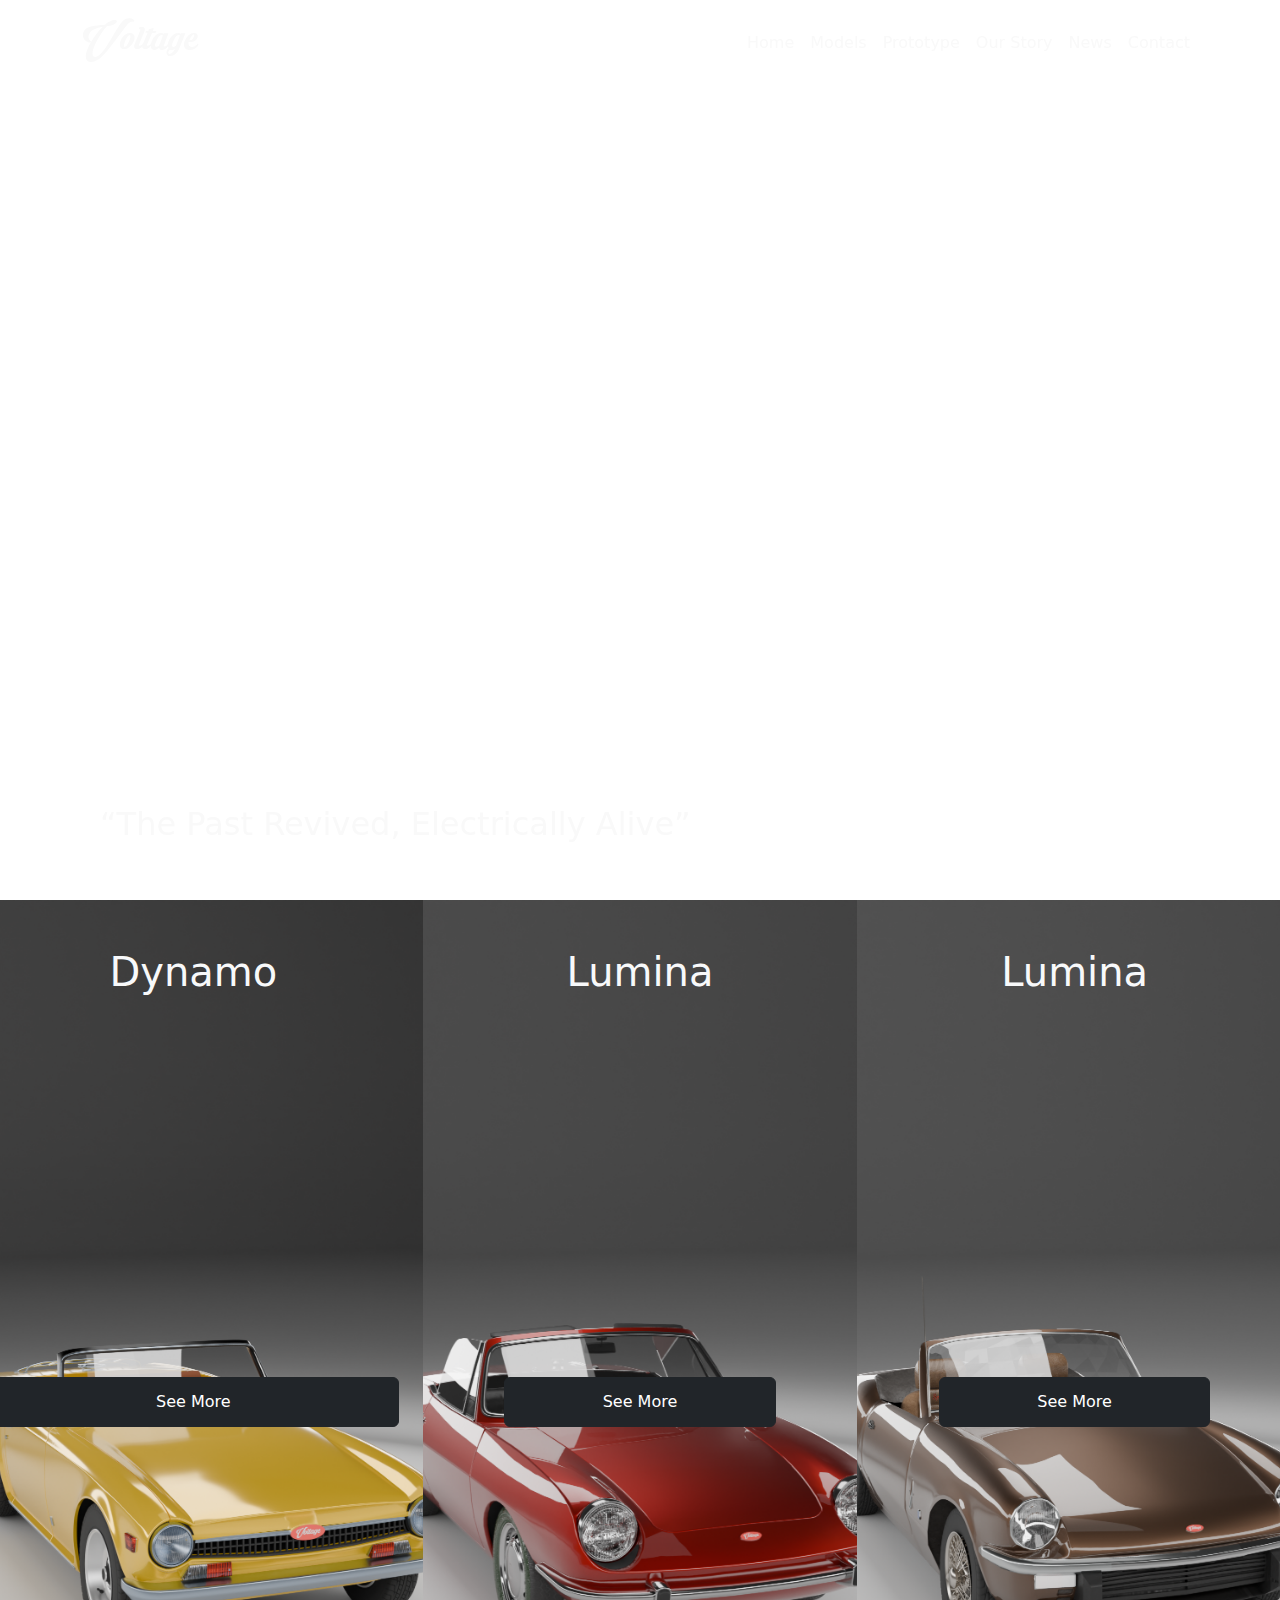
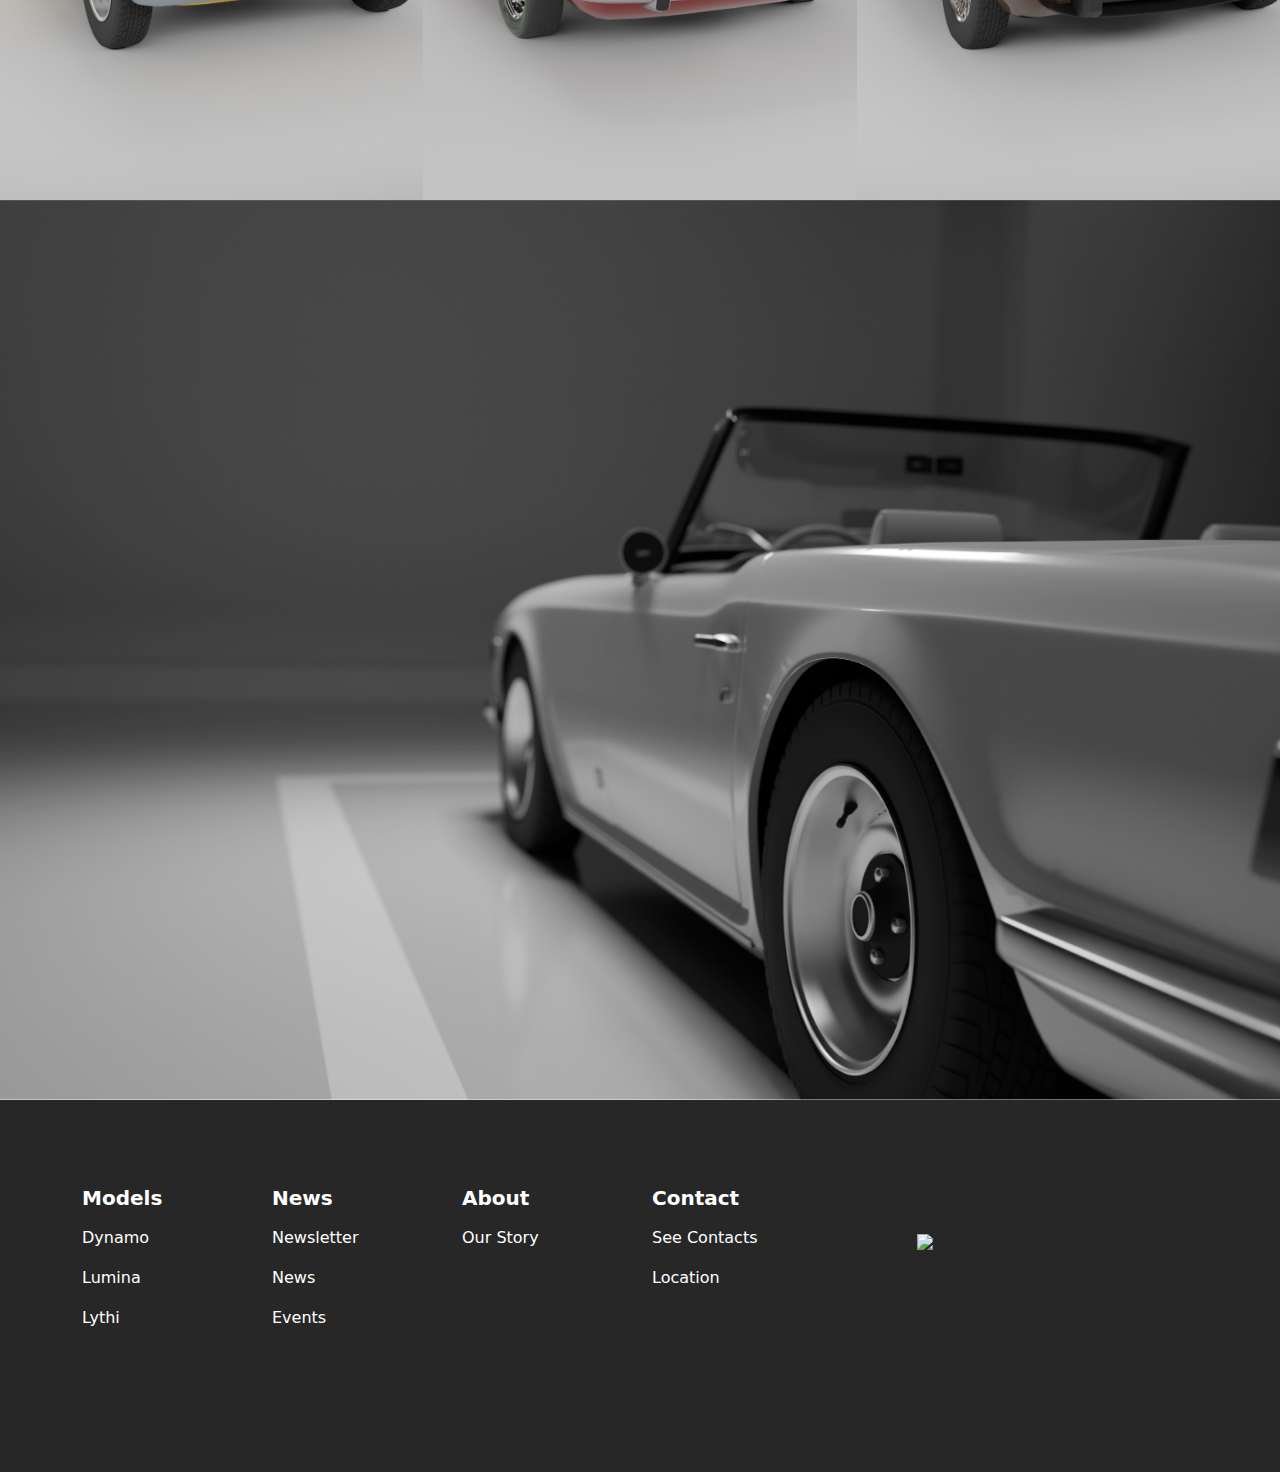
==== index.html @ f3f04c32 "update" ====
<!DOCTYPE html>
<html lang="en">
<head>
    <meta charset="UTF-8">
    <meta name="viewport" content="width=device-width, initial-scale=1.0">
    <link href="https://cdn.jsdelivr.net/npm/bootstrap@5.3.3/dist/css/bootstrap.min.css" rel="stylesheet"
        integrity="sha384-QWTKZyjpPEjISv5WaRU9OFeRpok6YctnYmDr5pNlyT2bRjXh0JMhjY6hW+ALEwIH" crossorigin="anonymous">
    <link rel="stylesheet" href="style.css">
    <link rel="icon" href="images/V.ico">
    <title>Voltage - Homepage</title>
</head>
<body>
    <div class="container-fluid p-0 main-image ">
        <nav class="navbar navbar-expand-lg translucent">
            <div class="container col-12">
                <a class="navbar-brand krinkesDecor fs-1 text-light" href="index.html">Voltage</a>
                <button class="navbar-toggler" type="button" data-bs-toggle="collapse"
                    data-bs-target="#navbarSupportedContent" aria-controls="navbarSupportedContent" aria-expanded="false"
                    aria-label="Toggle navigation">
                    <span class="navbar-toggler-icon"></span>
                </button>
                <div class="collapse navbar-collapse " id="navbarSupportedContent">
                    <ul class="navbar-nav ms-auto">
                        <li class="nav-item">
                            <a class="nav-link active text-light hovereffect" aria-current="page" href="index.html">Home</a>
                        </li>
                        <li class="nav-item">
                            <a class="nav-link text-light " href="Models.html">Models</a>
                        </li>
                        <li class="nav-item">
                            <a class="nav-link text-light " href="Prototype.html">Prototype</a>
                        </li>
                        <li class="nav-item">
                            <a class="nav-link text-light " href="OurStory.html">Our Story</a>
                        </li>
                        <li class="nav-item">
                            <a class="nav-link text-light " href="News.php">News</a>
                        </li>
                        <li class="nav-item">
                            <a class="nav-link text-light " href="Contact.php">Contact</a>
                        </li>
                    </ul>
                </div>
            </div>
        </nav>
        <div class="container">
            <div class="d-flex divinfront align-items-end">
                <h2 class="text-light mainpagetitle">“The Past Revived, Electrically Alive”</h2>
            </div>    
        </div>
        
    </div>
        
    <div class="container-fluid p-0">
        <div class="row">
            <div class="container col-12 col-lg-4 bg-dark model dynamo spacer">
                <div class="row  d-flex justify-content-center w-100">
                    <h1 class="mt-5 text-light text-center">Dynamo</h1>
                    <button role="button"  href="Dynamo.html" class="btn btn-dark car-button">See More</button>
                </div>
            </div>
            <div class="container col-12 col-lg-4 bg-light model lumina d-flex justify-content-center">
                <div class="row">
                    <h1 class="mt-5 text-light text-center">Lumina</h1>
                    <button role="button"  href="Lumina.html" class="btn btn-dark car-button ">See More</button>
                </div>
            </div>
                
            <div class="container col-12 col-lg-4 bg-dark model lythi d-flex justify-content-center">
                <div class="row">
                    <h1 class="mt-5 text-light text-center">Lumina</h1>
                    <button role="button"  href="Lythi.html" class="btn btn-dark car-button ">See More</button>
                </div>
            </div>
        </div>
            
        
    </div> 
    <div class="container-fluid p-0 learn-about-image ">
       
        
    </div>
    </div>
    <footer>
        <div class="container">
            <div class="row">
                <div class="col-lg-2 col-sm-6">
                    <div class="single-box">
                        <h2>Models</h2>
                    <ul>
                        <li><a href="Dynamo.php">Dynamo</a></li>
                        <li><a href="#">Lumina</a></li>
                        <li><a href="#">Lythi</a></li>
                    </ul>
                    </div> 
                </div>              
                <div class="col-lg-2 col-sm-6">
                    <div class="single-box">
                        <h2>News</h2>
                    <ul>
                        <li><a href="#">Newsletter</a></li>
                        <li><a href="#">News</a></li>
                        <li><a href="#">Events</a></li>
                    </ul>
                    </div>                    
                </div>
                <div class="col-lg-2 col-sm-6">
                    <div class="single-box">
                        <h2>About</h2>
                    <ul>
                        <li><a href="#">Our Story</a></li>
                    </ul>
                    </div>                    
                </div>
                <div class="col-lg-2 col-sm-6">
                    <div class="single-box">
                        <h2>Contact</h2>
                    <ul>
                        <li><a href="#">See Contacts</a></li>
                        <li><a href="#">Location</a></li>
                    </ul>
                    </div>                    
                </div>
                <div class="col-lg-2 d-flex footer2">
                    <img src="images/Group 2.png" class="logofooter mx-auto p-5">
                </div>
            </div>
        </div>
    </footer> 
      

    <script src="https://cdn.jsdelivr.net/npm/bootstrap@5.3.3/dist/js/bootstrap.bundle.min.js"
    integrity="sha384-YvpcrYf0tY3lHB60NNkmXc5s9fDVZLESaAA55NDzOxhy9GkcIdslK1eN7N6jIeHz"
    crossorigin="anonymous">
    </script>
</body>
</html>
---- style.css ----
@font-face {
    font-family: "KrinkesDecorPERSONAL";
    src: url("/fonts/krinkes/KrinkesDecorPERSONAL.ttf");
}
.krinkesDecor {
    font-family: "KrinkesDecorPERSONAL";
}



* {
    margin: 0;
    padding: 0;
  }

.container-fluid{
    overflow: hidden;
}
.nav-link{
    padding-left: 5px;
    padding-right: 5px;
}
.nav-link:hover{
    font-weight: bold;
}

.main-image{
    background-image: url("Images/mainscreenrender.png");
    height: 100vh;
    width: 100%;
    object-fit: cover;
    margin: auto;
    background-repeat: no-repeat;
    background-position: center;
    background-size: cover;
    -webkit-filter: grayscale(100%);
    filter: grayscale(100%);
}

.main-image2{
    background-color: #272727;
    height: 100vh;
    width: 100%;
    object-fit: cover;
    margin: auto;
    background-repeat: no-repeat;
    background-position: center;
    background-size: cover;
}

.mainpagetitle{
    padding-bottom: 5vh;
    padding-left: 2vh;
}

.divinfront{
    height: 90vh;
}
.translucent{
    background: rgba(255,255,255,.075);
    backdrop-filter: blur(8px);
    z-index: 1;
}

.model{
    height: 100vh;
}

.dynamo{
    background-image: url("Images/model1.png");
    object-fit: cover;
    margin: auto;
    background-repeat: no-repeat;
    background-position: center;
    background-size: cover;
    transition: 0.3s;
}
.dynamo:hover{
    background-image: url("Images/0160.png");
    object-fit: cover;
    margin: auto;
    background-repeat: no-repeat;
    background-position: center;
    background-size: cover;
    transition: 0.3s;
}
.lumina{
    background-image: url("Images/model2.png");
    object-fit: cover;
    margin: auto;
    background-repeat: no-repeat;
    background-position: center;
    background-size: cover;
    transition: 0.3s;
}
.lumina:hover{
    background-image: url("Images/0160(1).png");
    object-fit: cover;
    margin: auto;
    background-repeat: no-repeat;
    background-position: center;
    background-size: cover;
    transition: 0.3s;
}
.lythi{
    background-image: url("Images/model3.png");
    object-fit: cover;
    margin: auto;
    background-repeat: no-repeat;
    background-position: center;
    background-size: cover;
    transition: 0.3s;
}
.lythi:hover{
    background-image: url("Images/0160(2).png");
    object-fit: cover;
    margin: auto;
    background-repeat: no-repeat;
    background-position: center;
    background-size: cover;
    transition: 0.3s;
}
.car-button{
   height: 50px;
   font-weight: 500; 
   position: relative;
}

.car-button:hover{
    height: 50px;
    font-weight: bold; 
 }

.learn-about-image{
    background-image: url("Images/image\ 9.png");
    height: 100vh;
    width: 100%;
    object-fit: cover;
    margin: auto;
    background-repeat: no-repeat;
    background-position: center;
    background-size: cover;
    -webkit-filter: grayscale(100%);
    filter: grayscale(100%);
}

/*footer*/

footer {
	background:  #272727;
	padding: 86px 0;
}
.single-content {
	text-align: center;
	padding: 115px 0;
}
.single-box p {
	color: #fff;
	line-height: 1.9;
}
.single-box h3 {
	font-size: 16px;
	font-weight: 700;
	color: #fff;
}
.single-box .card-area i {
	color: #ffffff;
	font-size: 20px;
	margin-right: 10px;
}
.single-box ul {
	list-style: none;
	padding: 0;
}
.single-box ul li a {
	text-decoration: none;
	color: #fff;
	line-height: 2.5;
	font-weight: 100;
}
.single-box h2 {
	color: #fff;
	font-size: 20px;
	font-weight: 700;
}
#basic-addon2 {
	background: #fe1e4f;
	color: #fff;
}
.socials i {
	font-size: 18px;
	margin-right: 15px;
}
@media (max-width: 767px) {
	.single-box {
		margin-bottom: 50px;
	}
}
@media (min-width: 768px) and (max-width: 991px) {
	.single-box {
		margin-bottom: 50px;
	}
}

.logofooter{
    height: 200px;
}

.modelviewer{
    width: 100%;
    height: 100vh;
    background-image: url("Images/backgroundviewer.png");
    background-repeat: no-repeat;
    background-position: center;
    background-size: 150%;
}

.Hotspot{
    border-radius: 4px;
    font-size: medium;
    font-weight: 700;
    position: absolute;
    padding: 0.5em 1em;
}

.hotspot[slot="hotspot-1"]{
    --min-hotspot-opacity: 0;
}

.modelvideo{
    height: 100vh;
    width: 100%;
    object-fit: cover;
    margin: auto;
    background-repeat: no-repeat;
    background-position: center;
    background-size: cover;
    z-index: -1;
}

.video-container {
    position: relative;
    height: 100vh;
    overflow: hidden;
}

#bg-video {
    position: absolute;
    top: 50%;
    left: 50%;
    width: 100%;
    height: 100%;
    object-fit: cover;
    transform: translate(-50%, -50%);
    z-index: -1;
}

.modelbuttonfix{
    border-radius: 50px;
    max-height: fit-content;
    max-width: fit-content;
}
.modelbuttondiv{
    height: 85vh;
}

.E1studio2{
    background-image: url("Images/E1studio2.png");
    height: 400px;
    background-size:     contain;            
    background-repeat:   no-repeat;
    background-position: center center; 
}

.E1studio3{
    background-image: url("Images/E1studio3.png");
    height: 400px;
    background-size:     contain;            
    background-repeat:   no-repeat;
    background-position: center center; 
}
.dynamointerior{
    background-image: url("images/0160.png");
    height: 80vh; 
    background-size: cover;
    background-repeat:   no-repeat; 
    background-position: center center;
}

.luminainterior{
    background-image: url("images/0160(1).png");
    height: 80vh; 
    background-size: cover;
    background-repeat:   no-repeat; 
    background-position: center center;
}

.Lythiinterior{
    background-image: url("images/0160(2).png");
    height: 80vh; 
    background-size: cover;
    background-repeat:   no-repeat; 
    background-position: center center;
}

.dsection{
    background-image: url("Images/screencapvolt.png");
    height: 50vh; 
    background-size: cover;
    background-repeat:   no-repeat; 
    background-position: center center;
}

.dsection2{
    background-image: url("Images/screncaplumina.png");
    height: 50vh; 
    background-size: cover;
    background-repeat:   no-repeat; 
    background-position: center center;
}
.dsection3{
    background-image: url("Images/screencaplythi.png");
    height: 50vh; 
    background-size: cover;
    background-repeat:   no-repeat; 
    background-position: center center;
}

.custommargin{
    margin-top: 150%;
}

.Lythi1{
    background-image: url("Images/0241.png");
    height: 400px;
    background-size:     contain;            
    background-repeat:   no-repeat;
    background-position: center center; 
}

.Lythi2{
    background-image: url("Images/0543.png");
    height: 400px;
    background-size:     contain;            
    background-repeat:   no-repeat;
    background-position: center center; 
}

.Lythi3{
    background-image: url("Images/0938.png");
    height: 400px;
    background-size:     contain;            
    background-repeat:   no-repeat;
    background-position: center center; 
}

.Lumina1{
    background-image: url("Images/0129.png");
    height: 400px;
    background-size:     contain;            
    background-repeat:   no-repeat;
    background-position: center center; 
}

.Lumina2{
    background-image: url("Images/0209.png");
    height: 400px;
    background-size:     contain;            
    background-repeat:   no-repeat;
    background-position: center center; 
}

.Lumina3{
    background-image: url("Images/0557.png");
    height: 400px;
    background-size:     contain;            
    background-repeat:   no-repeat;
    background-position: center center; 
}

.spacer{
    display:flex;
    justify-content: space-between;
}
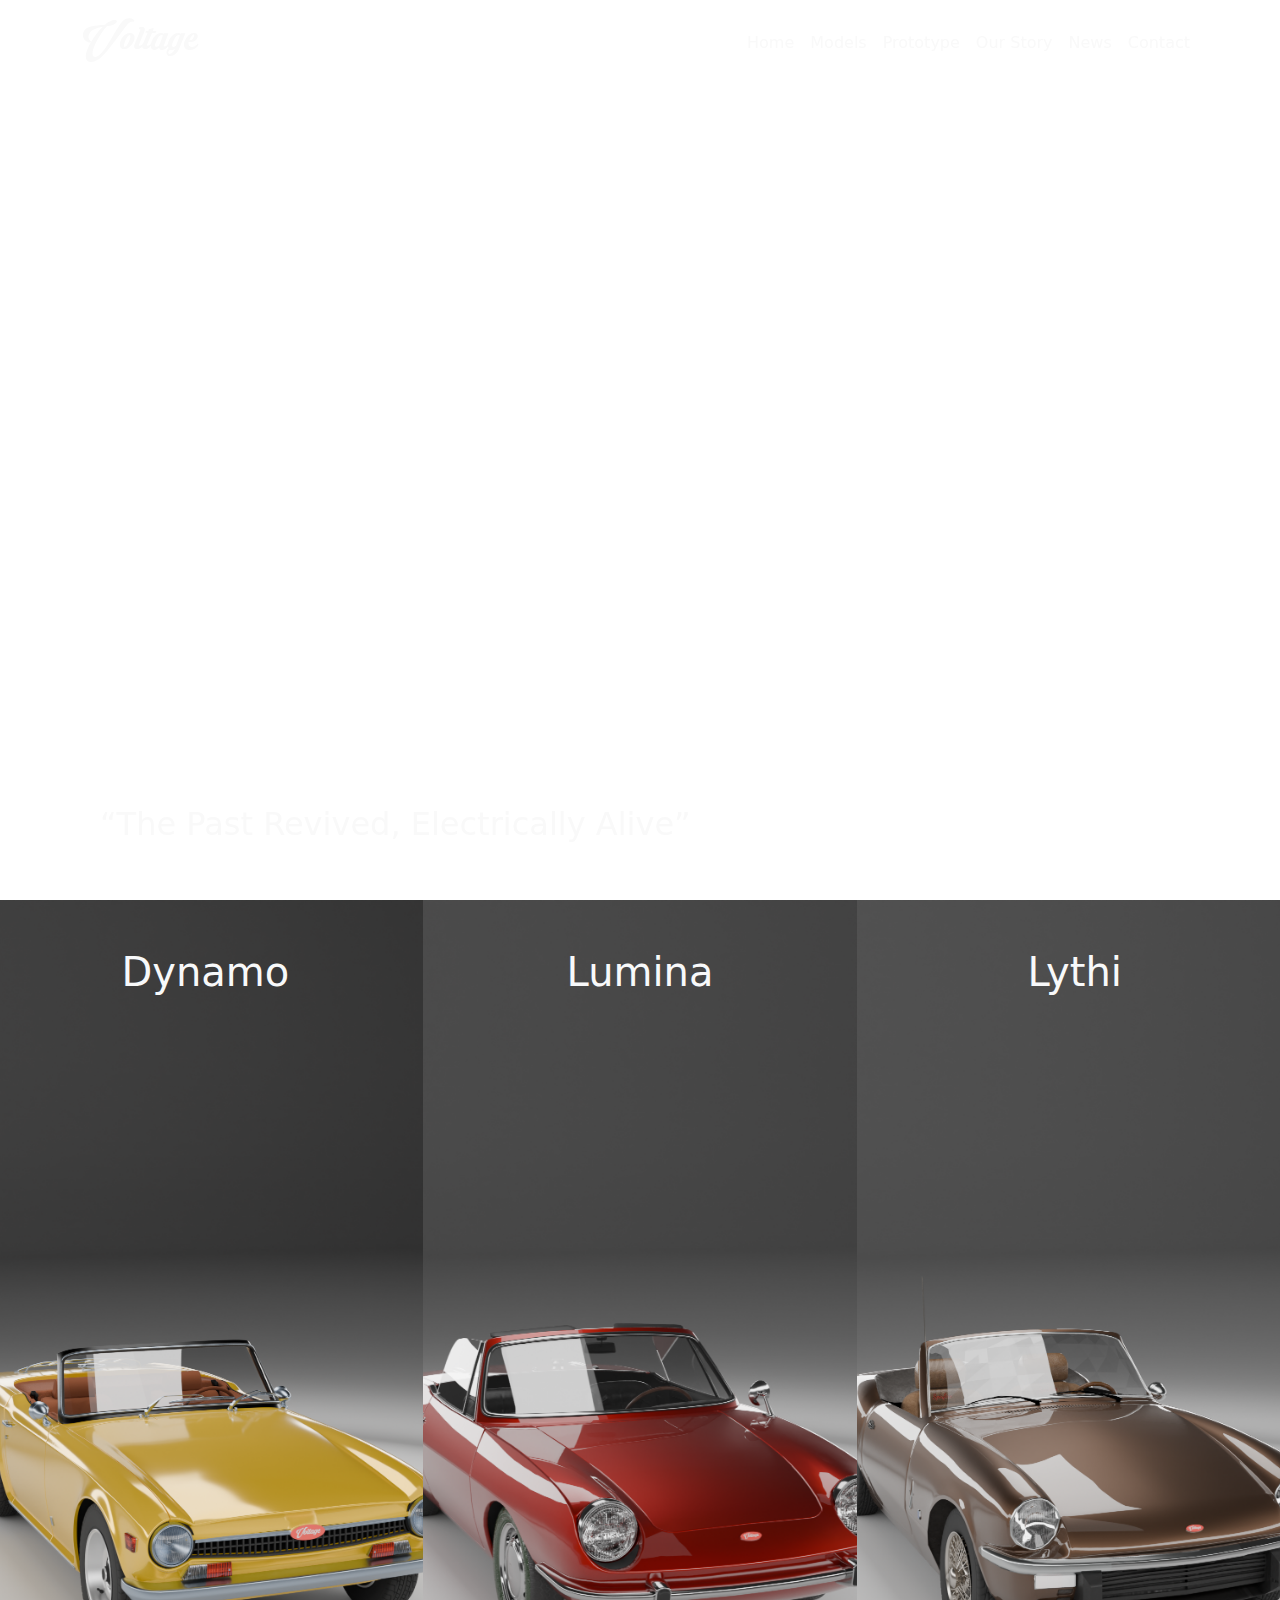
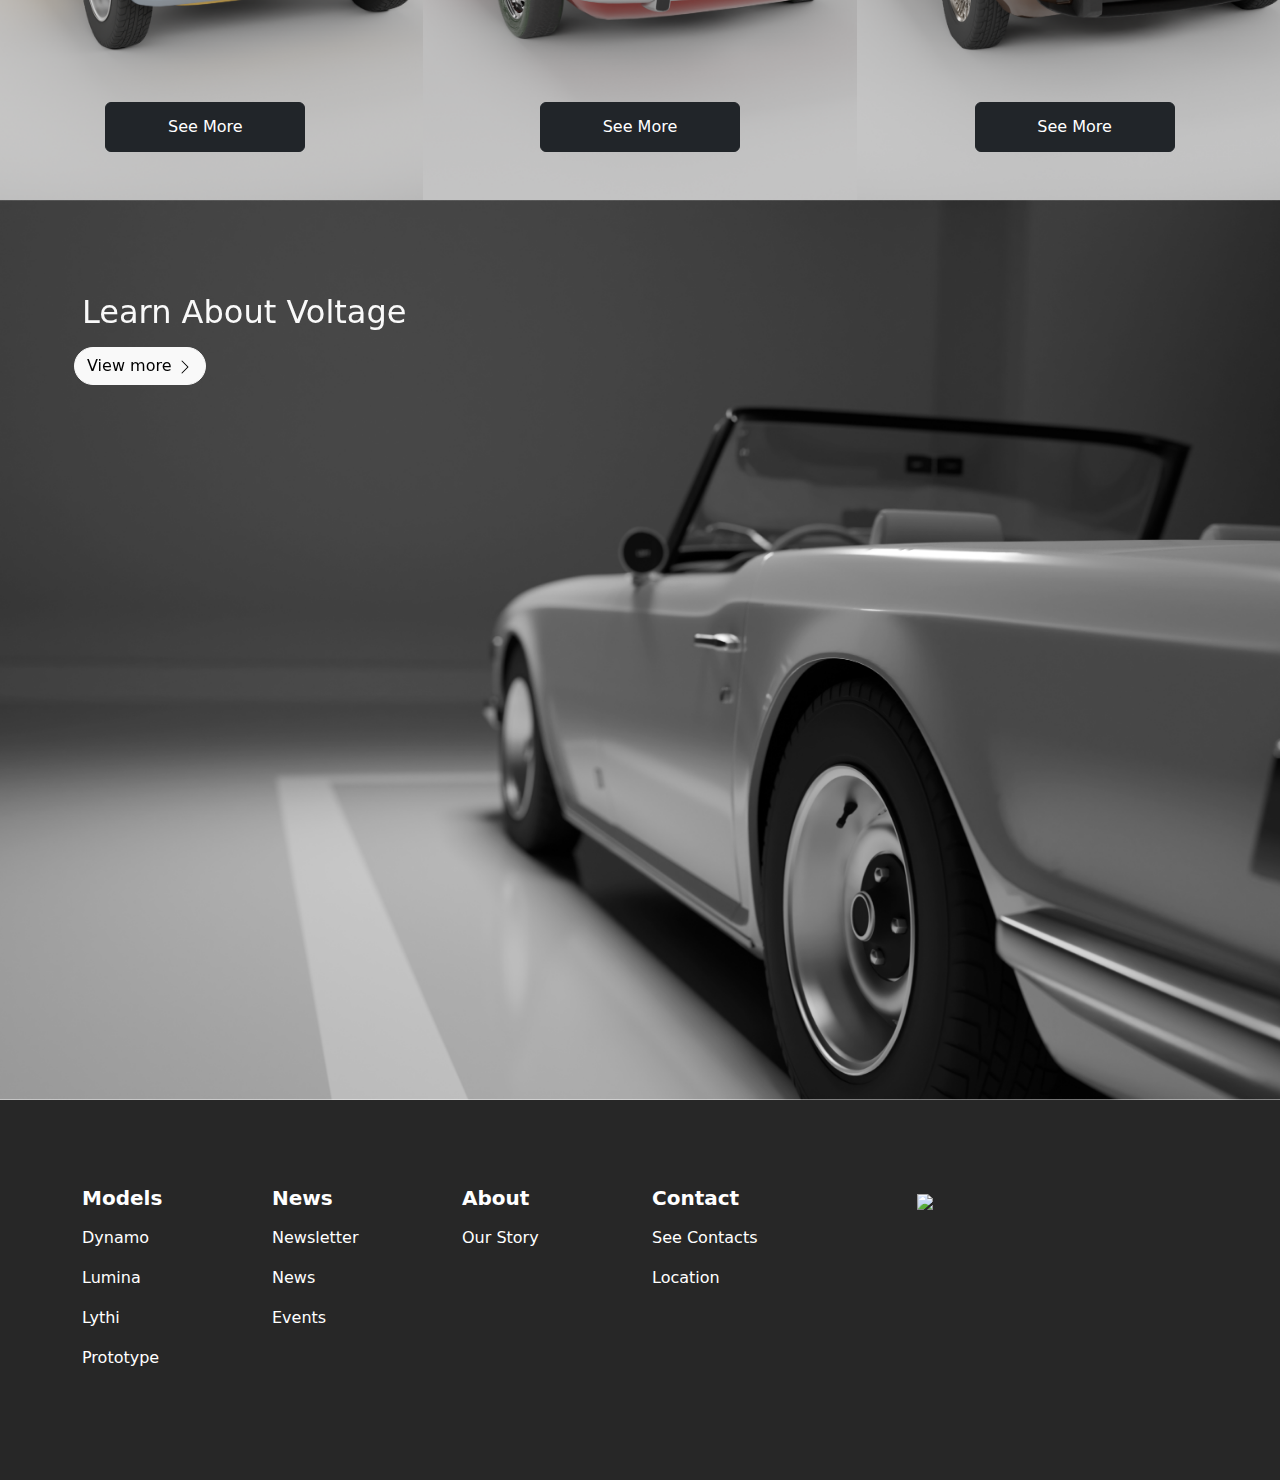
==== commit e59fb7fa: "update" ====
--- a/index.html
+++ b/index.html
@@ -53,23 +53,24 @@
         
     <div class="container-fluid p-0">
         <div class="row">
-            <div class="container col-12 col-lg-4 bg-dark model dynamo spacer">
-                <div class="row  d-flex justify-content-center w-100">
+            <div class="container col-12 col-lg-4 bg-dark model dynamo d-flex justify-content-between">
+                <div class="row w-100 mx-5 cst d-flex justify-content-center">
                     <h1 class="mt-5 text-light text-center">Dynamo</h1>
-                    <button role="button"  href="Dynamo.html" class="btn btn-dark car-button">See More</button>
+                    <button role="button"  onClick="location.href='Dynamo.html'" class="btn btn-dark car-button align-self-end mb-5 maxbtn">See More</button>
+                    
                 </div>
             </div>
-            <div class="container col-12 col-lg-4 bg-light model lumina d-flex justify-content-center">
-                <div class="row">
+            <div class="container col-12 col-lg-4 bg-light lumina d-flex justify-content-between">
+                <div class="row w-100 mx-5 cst d-flex justify-content-center">
                     <h1 class="mt-5 text-light text-center">Lumina</h1>
-                    <button role="button"  href="Lumina.html" class="btn btn-dark car-button ">See More</button>
+                    <button role="button"  onClick="location.href='Lumina.html'" class="btn btn-dark car-button align-self-end mb-5 maxbtn">See More</button>
                 </div>
             </div>
                 
-            <div class="container col-12 col-lg-4 bg-dark model lythi d-flex justify-content-center">
-                <div class="row">
-                    <h1 class="mt-5 text-light text-center">Lumina</h1>
-                    <button role="button"  href="Lythi.html" class="btn btn-dark car-button ">See More</button>
+            <div class="container col-12 col-lg-4 bg-dark lythi d-flex justify-content-between">
+                <div class="row w-100 mx-5 cst d-flex justify-content-center">
+                    <h1 class="mt-5 text-light text-center">Lythi</h1>
+                    <button role="button"  onClick="location.href='Lythi.html'" class="btn btn-dark car-button align-self-end mb-5 maxbtn">See More</button>
                 </div>
             </div>
         </div>
@@ -77,8 +78,17 @@
         
     </div> 
     <div class="container-fluid p-0 learn-about-image ">
-       
-        
+        <div class="container">
+            <div class="d-flex divinfront align-items-start mt-5">
+                <div class="row">
+                    <h2 class="text-light learnabouttitle">Learn About Voltage</h2>
+                    <a type="button" href="carviewer.html" class="btn btn-light modelbuttonfix mx-1 my-2">View more <svg xmlns="http://www.w3.org/2000/svg" width="16" height="16" fill="currentColor" class="bi bi-chevron-right" viewBox="0 0 16 16">
+                        <path fill-rule="evenodd" d="M4.646 1.646a.5.5 0 0 1 .708 0l6 6a.5.5 0 0 1 0 .708l-6 6a.5.5 0 0 1-.708-.708L10.293 8 4.646 2.354a.5.5 0 0 1 0-.708"/>
+                    </svg></a>
+                </div>
+               
+            </div>    
+        </div>
     </div>
     </div>
     <footer>
@@ -88,9 +98,10 @@
                     <div class="single-box">
                         <h2>Models</h2>
                     <ul>
-                        <li><a href="Dynamo.php">Dynamo</a></li>
-                        <li><a href="#">Lumina</a></li>
-                        <li><a href="#">Lythi</a></li>
+                        <li><a href="Dynamo.html">Dynamo</a></li>
+                        <li><a href="Lumina.html">Lumina</a></li>
+                        <li><a href="Lythi.html">Lythi</a></li>
+                        <li><a href="Prototype.html">Prototype</a></li>
                     </ul>
                     </div> 
                 </div>              
@@ -99,7 +110,7 @@
                         <h2>News</h2>
                     <ul>
                         <li><a href="#">Newsletter</a></li>
-                        <li><a href="#">News</a></li>
+                        <li><a href="News.php">News</a></li>
                         <li><a href="#">Events</a></li>
                     </ul>
                     </div>                    
@@ -108,7 +119,7 @@
                     <div class="single-box">
                         <h2>About</h2>
                     <ul>
-                        <li><a href="#">Our Story</a></li>
+                        <li><a href="OurStory.html">Our Story</a></li>
                     </ul>
                     </div>                    
                 </div>
@@ -116,13 +127,14 @@
                     <div class="single-box">
                         <h2>Contact</h2>
                     <ul>
-                        <li><a href="#">See Contacts</a></li>
+                        <li><a href="Contact.php">See Contacts</a></li>
                         <li><a href="#">Location</a></li>
                     </ul>
                     </div>                    
                 </div>
-                <div class="col-lg-2 d-flex footer2">
-                    <img src="images/Group 2.png" class="logofooter mx-auto p-5">
+                <div class="col-lg-2 d-flex footer2 ">
+                    
+                    <img src="images/Group 2.png" class="logofooter mx-auto mt-2">
                 </div>
             </div>
         </div>
--- a/style.css
+++ b/style.css
@@ -48,11 +48,18 @@
     background-size: cover;
 }
 
+.main-image3{
+    background-color: #272727;
+}
+
 .mainpagetitle{
     padding-bottom: 5vh;
     padding-left: 2vh;
 }
 
+.learnabouttitle{
+    padding-top: 5vh;
+}
 .divinfront{
     height: 90vh;
 }
@@ -62,9 +69,6 @@
     z-index: 1;
 }
 
-.model{
-    height: 100vh;
-}
 
 .dynamo{
     background-image: url("Images/model1.png");
@@ -84,6 +88,17 @@
     background-size: cover;
     transition: 0.3s;
 }
+
+.dynamo:active{
+    background-image: url("Images/0160.png");
+    object-fit: cover;
+    margin: auto;
+    background-repeat: no-repeat;
+    background-position: center;
+    background-size: cover;
+    transition: 0.3s;
+}
+
 .lumina{
     background-image: url("Images/model2.png");
     object-fit: cover;
@@ -203,7 +218,8 @@
 }
 
 .logofooter{
-    height: 200px;
+    height: 100px;
+    width:auto;
 }
 
 .modelviewer{
@@ -267,7 +283,7 @@
 .E1studio2{
     background-image: url("Images/E1studio2.png");
     height: 400px;
-    background-size:     contain;            
+    background-size:     cover;                 
     background-repeat:   no-repeat;
     background-position: center center; 
 }
@@ -275,10 +291,19 @@
 .E1studio3{
     background-image: url("Images/E1studio3.png");
     height: 400px;
-    background-size:     contain;            
-    background-repeat:   no-repeat;
-    background-position: center center; 
-}
+    background-size:     cover;               
+    background-repeat:   no-repeat;
+    background-position: center center; 
+}
+
+.E1studio{
+    background-image: url("Images/E1studio3.png");
+    height: 400px;
+    background-size:     cover;               
+    background-repeat:   no-repeat;
+    background-position: center center; 
+}
+
 .dynamointerior{
     background-image: url("images/0160.png");
     height: 80vh; 
@@ -333,7 +358,7 @@
 .Lythi1{
     background-image: url("Images/0241.png");
     height: 400px;
-    background-size:     contain;            
+    background-size:     cover;                   
     background-repeat:   no-repeat;
     background-position: center center; 
 }
@@ -341,7 +366,7 @@
 .Lythi2{
     background-image: url("Images/0543.png");
     height: 400px;
-    background-size:     contain;            
+    background-size:     cover;                    
     background-repeat:   no-repeat;
     background-position: center center; 
 }
@@ -349,7 +374,7 @@
 .Lythi3{
     background-image: url("Images/0938.png");
     height: 400px;
-    background-size:     contain;            
+    background-size:     cover;                   
     background-repeat:   no-repeat;
     background-position: center center; 
 }
@@ -357,7 +382,7 @@
 .Lumina1{
     background-image: url("Images/0129.png");
     height: 400px;
-    background-size:     contain;            
+    background-size:     cover;            
     background-repeat:   no-repeat;
     background-position: center center; 
 }
@@ -365,7 +390,7 @@
 .Lumina2{
     background-image: url("Images/0209.png");
     height: 400px;
-    background-size:     contain;            
+    background-size:     cover;            
     background-repeat:   no-repeat;
     background-position: center center; 
 }
@@ -373,12 +398,20 @@
 .Lumina3{
     background-image: url("Images/0557.png");
     height: 400px;
-    background-size:     contain;            
-    background-repeat:   no-repeat;
-    background-position: center center; 
-}
-
-.spacer{
-    display:flex;
-    justify-content: space-between;
-}
+    background-size:     cover;            
+    background-repeat:   no-repeat;
+    background-position: center center; 
+}
+
+
+.cst{
+    height: 100vh;
+}
+
+.maxbtn{
+    max-width: 200px;
+}
+
+.p-size{
+    font-size: 18px;
+}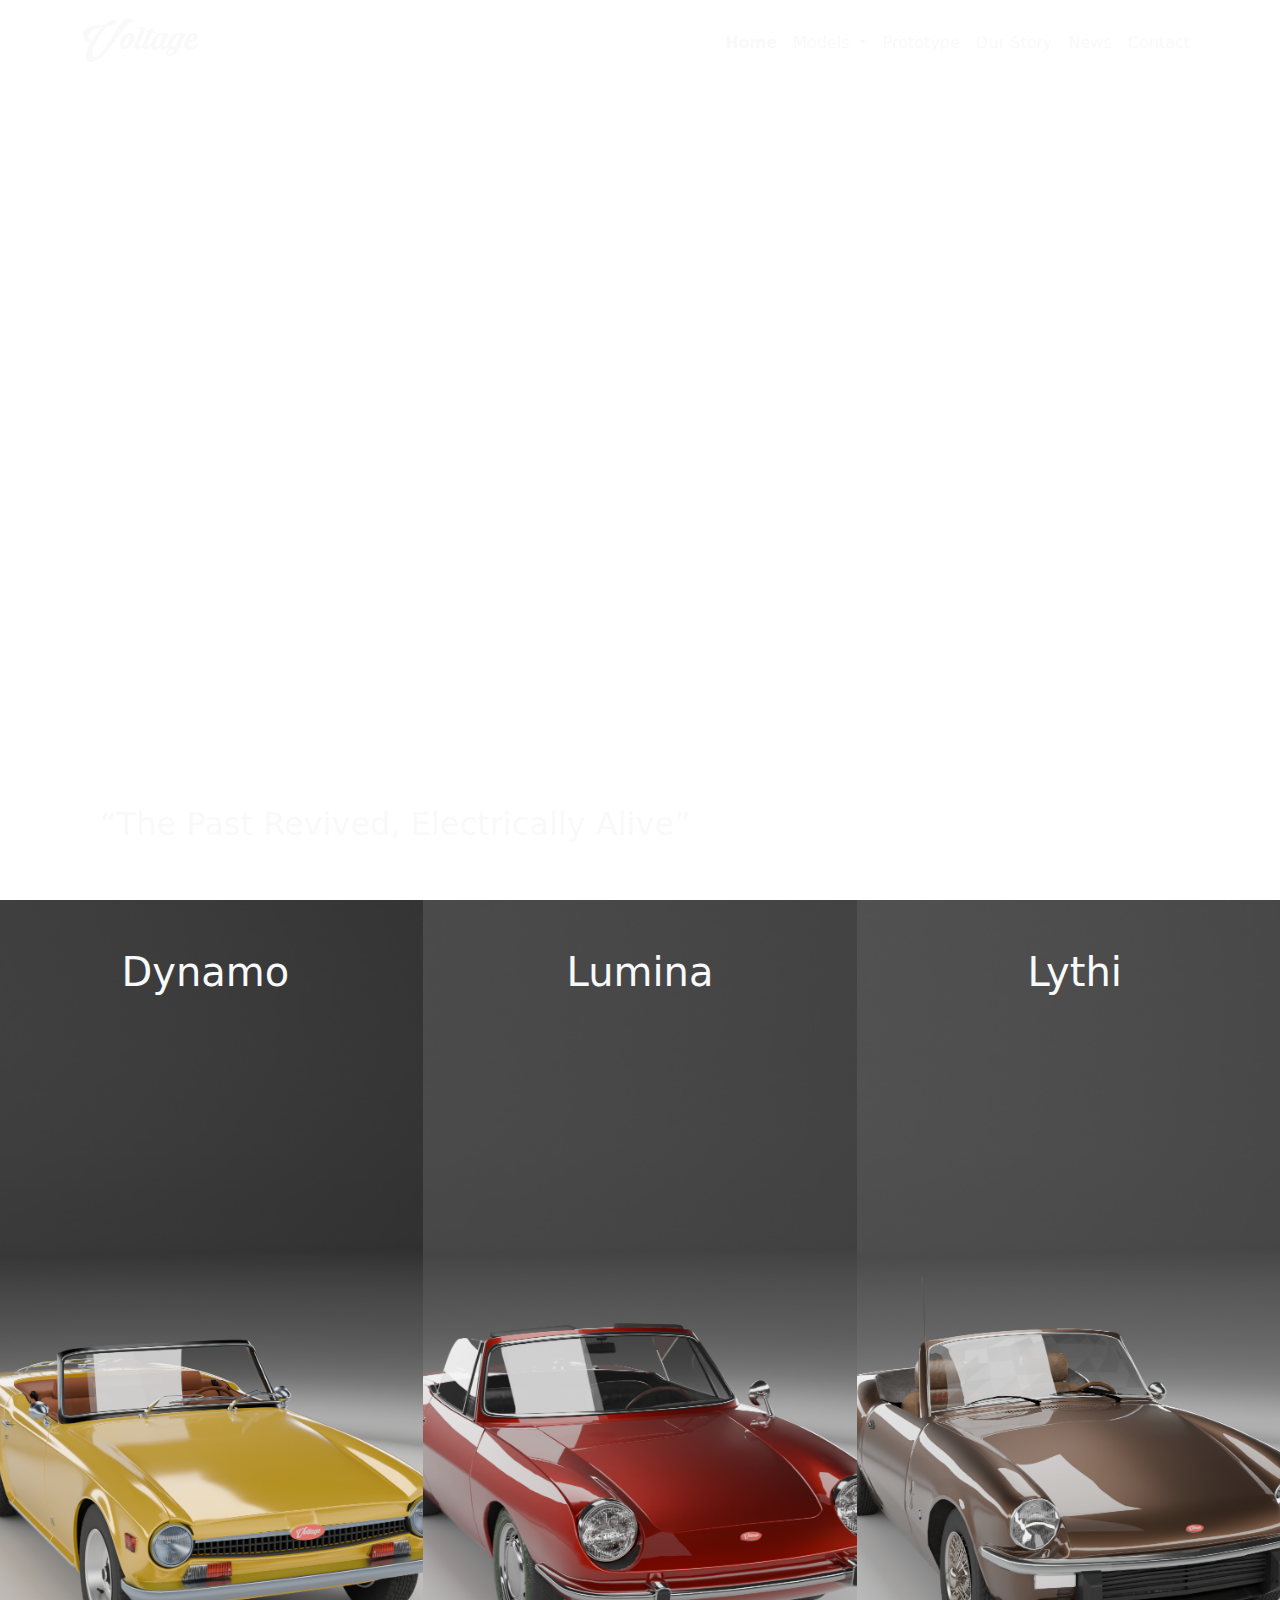
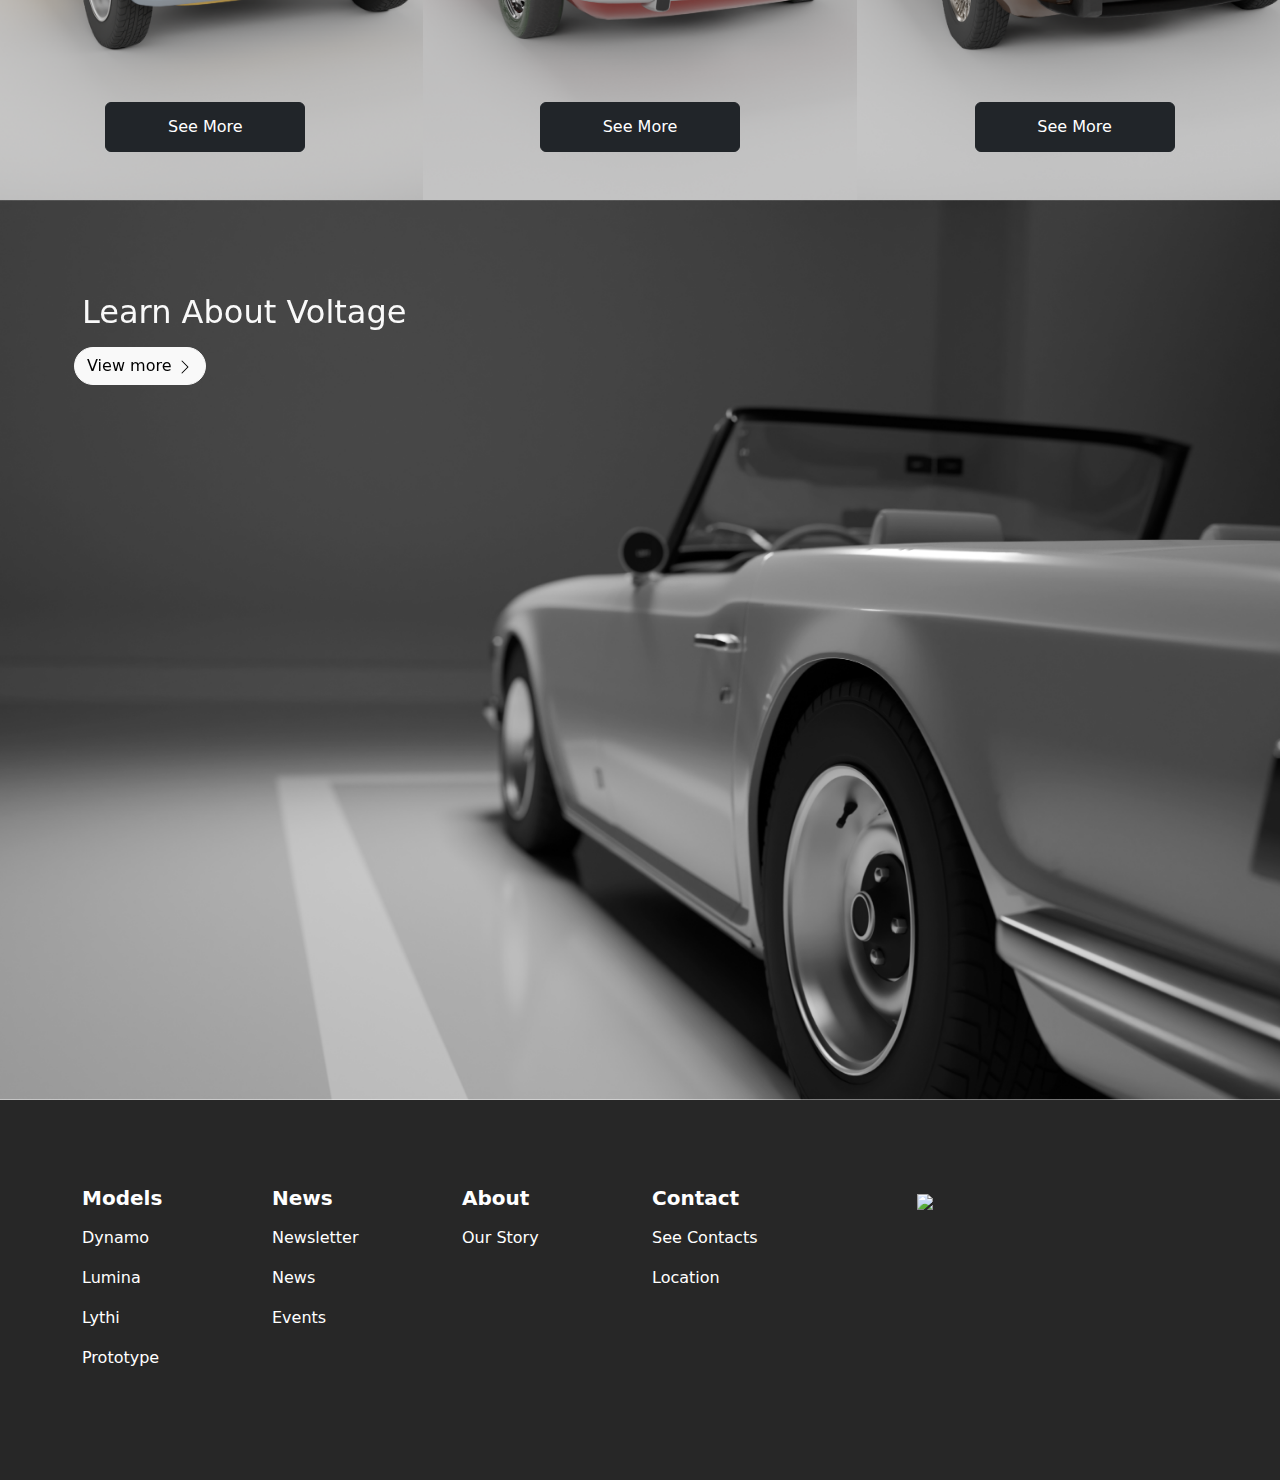
==== commit 6120e2b2: "html changes and video change" ====
--- a/index.html
+++ b/index.html
@@ -22,11 +22,18 @@
                 <div class="collapse navbar-collapse " id="navbarSupportedContent">
                     <ul class="navbar-nav ms-auto">
                         <li class="nav-item">
-                            <a class="nav-link active text-light hovereffect" aria-current="page" href="index.html">Home</a>
+                            <a class="nav-link active text-light hovereffect fw-bold" aria-current="page" href="index.html">Home</a>
                         </li>
-                        <li class="nav-item">
-                            <a class="nav-link text-light " href="Models.html">Models</a>
-                        </li>
+                        <li class="nav-item dropdown">
+                            <a class="nav-link dropdown-toggle text-light" href="#" role="button" data-bs-toggle="dropdown" aria-expanded="false">
+                              Models
+                            </a>
+                            <ul class="dropdown-menu">
+                              <li><a class="dropdown-item" href="Dynamo.html">Dynamo</a></li>
+                              <li><a class="dropdown-item" href="Lumina.html">Lumina</a></li>
+                              <li><a class="dropdown-item" href="Lythi.html">Lythi</a></li>
+                            </ul>
+                          </li>
                         <li class="nav-item">
                             <a class="nav-link text-light " href="Prototype.html">Prototype</a>
                         </li>
@@ -48,7 +55,6 @@
                 <h2 class="text-light mainpagetitle">“The Past Revived, Electrically Alive”</h2>
             </div>    
         </div>
-        
     </div>
         
     <div class="container-fluid p-0">
--- a/style.css
+++ b/style.css
@@ -52,6 +52,34 @@
     background-color: #272727;
 }
 
+.main-image4{
+    background-image: url("Images/Prototype_render2.png");
+    height: 100vh;
+    width: 100%;
+    object-fit: cover;
+    margin: auto;
+    background-repeat: no-repeat;
+    background-position: center;
+    background-size: cover;
+    -webkit-filter: grayscale(100%);
+    filter: grayscale(100%);
+}
+
+@media screen and (max-width: 992px) {
+    .main-image4{
+        background-image: url("Images/Prototype_render2.png");
+        height: 100vh;
+        width: 100%;
+        object-fit: cover;
+        margin: auto;
+        background-repeat: no-repeat;
+        background-position: 20% 50%;
+        background-size: cover;
+        -webkit-filter: grayscale(100%);
+        filter: grayscale(100%);
+    }
+  }
+
 .mainpagetitle{
     padding-bottom: 5vh;
     padding-left: 2vh;
@@ -65,6 +93,18 @@
 }
 .translucent{
     background: rgba(255,255,255,.075);
+    backdrop-filter: blur(8px);
+    z-index: 1;
+}
+
+.translucent{
+    background: rgba(255,255,255,.075);
+    backdrop-filter: blur(8px);
+    z-index: 1;
+}
+
+.translucent2{
+    background: black;
     backdrop-filter: blur(8px);
     z-index: 1;
 }
@@ -414,4 +454,16 @@
 
 .p-size{
     font-size: 18px;
+}
+
+.protoimage{
+    background-image: url("images/Prototype_render4.png");
+    height: 80vh; 
+    background-size: cover;
+    background-repeat:   no-repeat; 
+    background-position: center center;
+}
+
+.bg-black{
+    background-color: black;
 }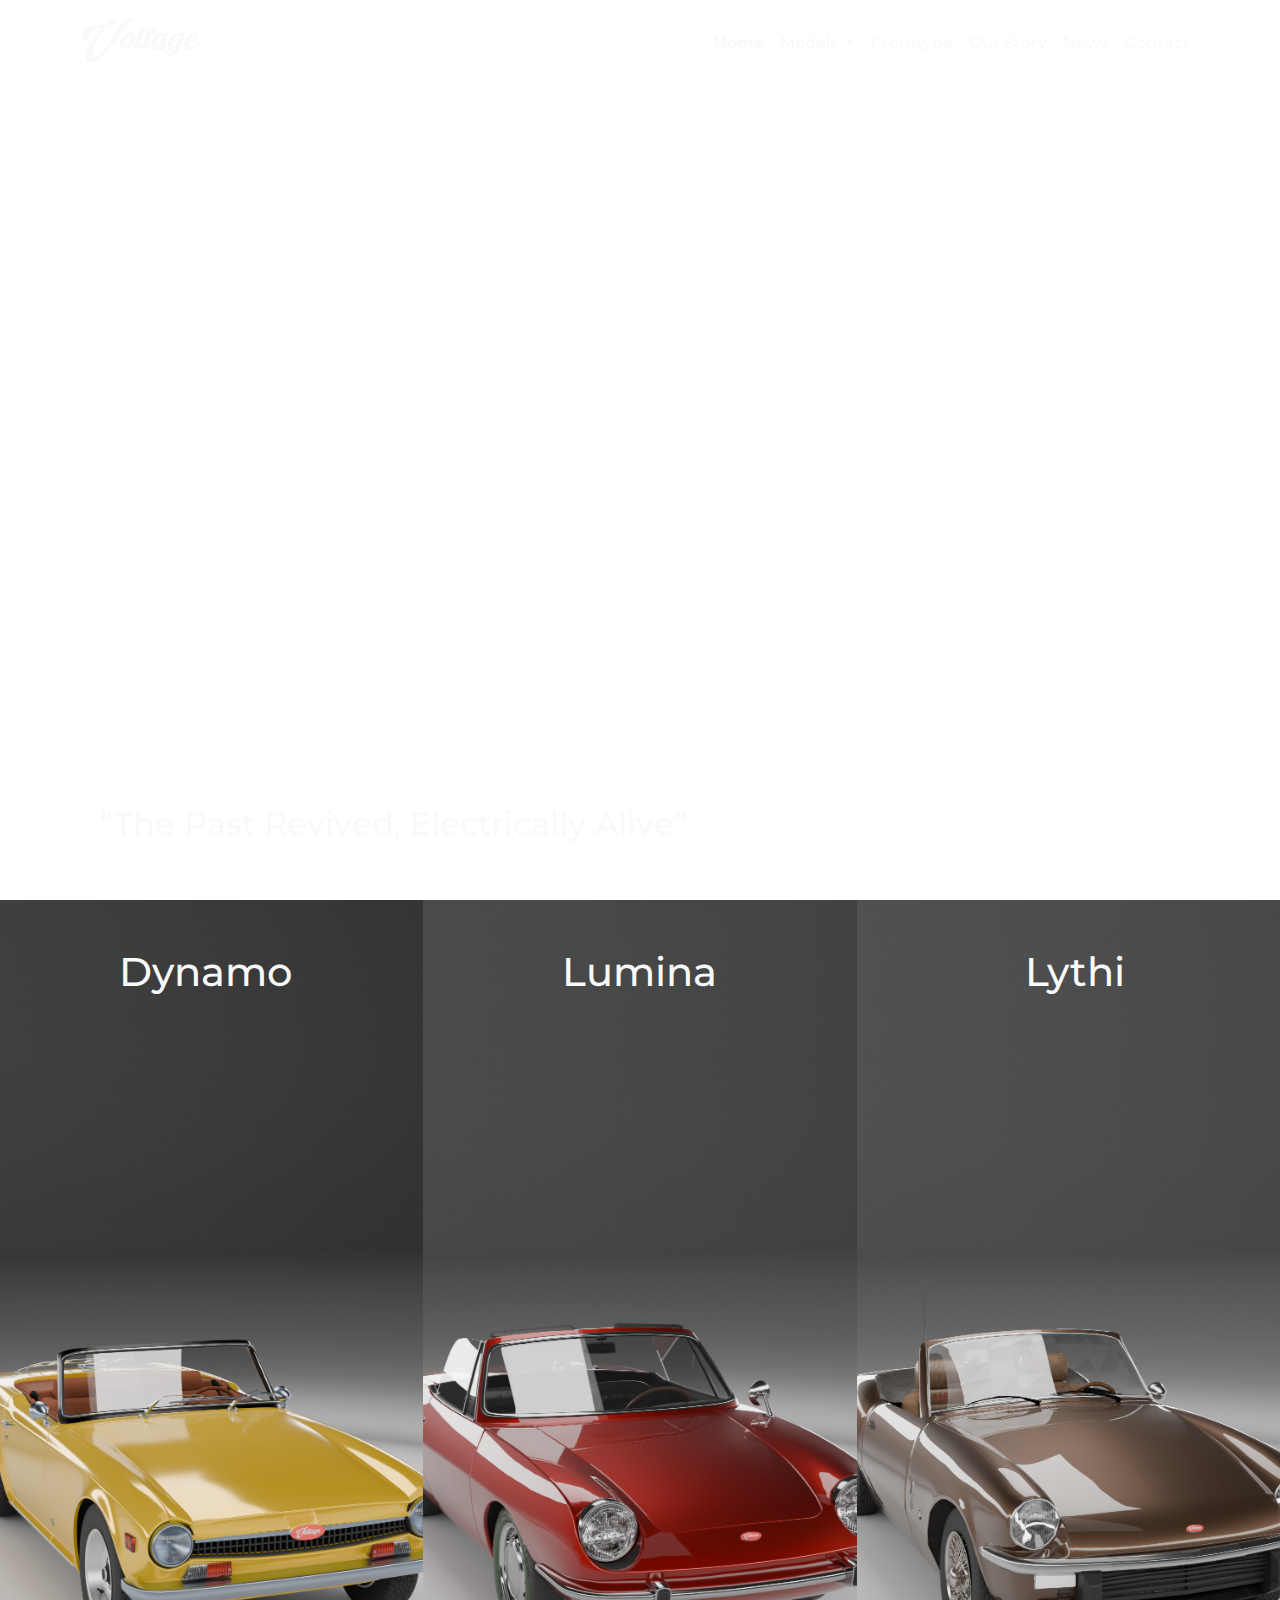
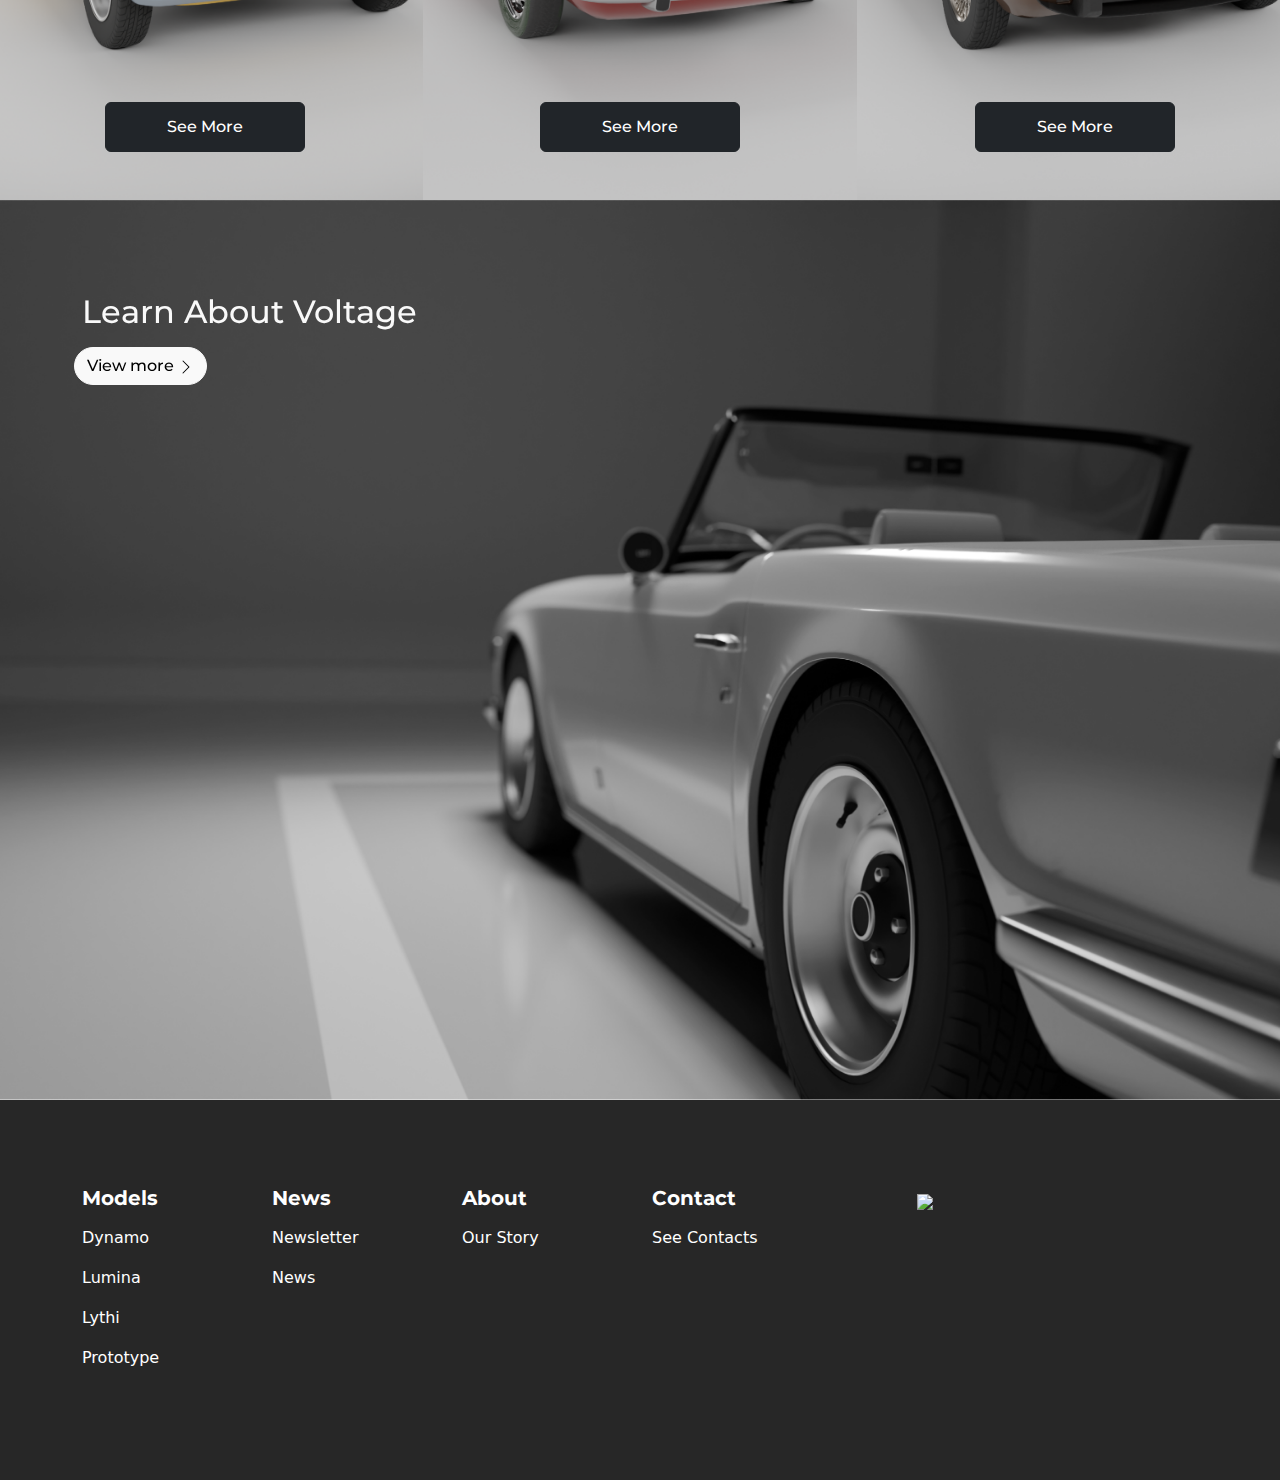
==== commit 9d732e0e: "commit" ====
--- a/index.html
+++ b/index.html
@@ -22,29 +22,29 @@
                 <div class="collapse navbar-collapse " id="navbarSupportedContent">
                     <ul class="navbar-nav ms-auto">
                         <li class="nav-item">
-                            <a class="nav-link active text-light hovereffect fw-bold" aria-current="page" href="index.html">Home</a>
+                            <a class="nav-link active text-light hovereffect fw-bold dafont" aria-current="page" href="index.html">Home</a>
                         </li>
                         <li class="nav-item dropdown">
-                            <a class="nav-link dropdown-toggle text-light" href="#" role="button" data-bs-toggle="dropdown" aria-expanded="false">
+                            <a class="nav-link dropdown-toggle text-light dafont" href="#" role="button" data-bs-toggle="dropdown" aria-expanded="false">
                               Models
                             </a>
                             <ul class="dropdown-menu">
-                              <li><a class="dropdown-item" href="Dynamo.html">Dynamo</a></li>
-                              <li><a class="dropdown-item" href="Lumina.html">Lumina</a></li>
-                              <li><a class="dropdown-item" href="Lythi.html">Lythi</a></li>
+                              <li><a class="dropdown-item dafont" href="Dynamo.html">Dynamo</a></li>
+                              <li><a class="dropdown-item dafont" href="Lumina.html">Lumina</a></li>
+                              <li><a class="dropdown-item dafont" href="Lythi.html">Lythi</a></li>
                             </ul>
                           </li>
                         <li class="nav-item">
-                            <a class="nav-link text-light " href="Prototype.html">Prototype</a>
+                            <a class="nav-link text-light dafont" href="Prototype.html">Prototype</a>
                         </li>
                         <li class="nav-item">
-                            <a class="nav-link text-light " href="OurStory.html">Our Story</a>
+                            <a class="nav-link text-light dafont" href="OurStory.html">Our Story</a>
                         </li>
                         <li class="nav-item">
-                            <a class="nav-link text-light " href="News.php">News</a>
+                            <a class="nav-link text-light dafont" href="News.php">News</a>
                         </li>
                         <li class="nav-item">
-                            <a class="nav-link text-light " href="Contact.php">Contact</a>
+                            <a class="nav-link text-light dafont" href="Contact.php">Contact</a>
                         </li>
                     </ul>
                 </div>
@@ -52,7 +52,7 @@
         </nav>
         <div class="container">
             <div class="d-flex divinfront align-items-end">
-                <h2 class="text-light mainpagetitle">“The Past Revived, Electrically Alive”</h2>
+                <h2 class="text-light mainpagetitle dafont">“The Past Revived, Electrically Alive”</h2>
             </div>    
         </div>
     </div>
@@ -61,22 +61,22 @@
         <div class="row">
             <div class="container col-12 col-lg-4 bg-dark model dynamo d-flex justify-content-between">
                 <div class="row w-100 mx-5 cst d-flex justify-content-center">
-                    <h1 class="mt-5 text-light text-center">Dynamo</h1>
-                    <button role="button"  onClick="location.href='Dynamo.html'" class="btn btn-dark car-button align-self-end mb-5 maxbtn">See More</button>
+                    <h1 class="mt-5 text-light text-center dafont">Dynamo</h1>
+                    <button role="button"  onClick="location.href='Dynamo.html'" class="btn btn-dark car-button align-self-end mb-5 maxbtn dafont">See More</button>
                     
                 </div>
             </div>
             <div class="container col-12 col-lg-4 bg-light lumina d-flex justify-content-between">
                 <div class="row w-100 mx-5 cst d-flex justify-content-center">
-                    <h1 class="mt-5 text-light text-center">Lumina</h1>
-                    <button role="button"  onClick="location.href='Lumina.html'" class="btn btn-dark car-button align-self-end mb-5 maxbtn">See More</button>
+                    <h1 class="mt-5 text-light text-center dafont">Lumina</h1>
+                    <button role="button"  onClick="location.href='Lumina.html'" class="btn btn-dark car-button align-self-end mb-5 maxbtn dafont">See More</button>
                 </div>
             </div>
                 
             <div class="container col-12 col-lg-4 bg-dark lythi d-flex justify-content-between">
                 <div class="row w-100 mx-5 cst d-flex justify-content-center">
-                    <h1 class="mt-5 text-light text-center">Lythi</h1>
-                    <button role="button"  onClick="location.href='Lythi.html'" class="btn btn-dark car-button align-self-end mb-5 maxbtn">See More</button>
+                    <h1 class="mt-5 text-light text-center dafont">Lythi</h1>
+                    <button role="button"  onClick="location.href='Lythi.html'" class="btn btn-dark car-button align-self-end mb-5 maxbtn dafont">See More</button>
                 </div>
             </div>
         </div>
@@ -87,8 +87,8 @@
         <div class="container">
             <div class="d-flex divinfront align-items-start mt-5">
                 <div class="row">
-                    <h2 class="text-light learnabouttitle">Learn About Voltage</h2>
-                    <a type="button" href="carviewer.html" class="btn btn-light modelbuttonfix mx-1 my-2">View more <svg xmlns="http://www.w3.org/2000/svg" width="16" height="16" fill="currentColor" class="bi bi-chevron-right" viewBox="0 0 16 16">
+                    <h2 class="text-light learnabouttitle dafont">Learn About Voltage</h2>
+                    <a type="button" href="carviewer.html" class="btn btn-light modelbuttonfix mx-1 my-2 dafont">View more <svg xmlns="http://www.w3.org/2000/svg" width="16" height="16" fill="currentColor" class="bi bi-chevron-right" viewBox="0 0 16 16">
                         <path fill-rule="evenodd" d="M4.646 1.646a.5.5 0 0 1 .708 0l6 6a.5.5 0 0 1 0 .708l-6 6a.5.5 0 0 1-.708-.708L10.293 8 4.646 2.354a.5.5 0 0 1 0-.708"/>
                     </svg></a>
                 </div>
@@ -102,7 +102,7 @@
             <div class="row">
                 <div class="col-lg-2 col-sm-6">
                     <div class="single-box">
-                        <h2>Models</h2>
+                        <h2 class="dafont">Models</h2>
                     <ul>
                         <li><a href="Dynamo.html">Dynamo</a></li>
                         <li><a href="Lumina.html">Lumina</a></li>
@@ -113,17 +113,16 @@
                 </div>              
                 <div class="col-lg-2 col-sm-6">
                     <div class="single-box">
-                        <h2>News</h2>
+                        <h2 class="dafont">News</h2>
                     <ul>
-                        <li><a href="#">Newsletter</a></li>
-                        <li><a href="News.php">News</a></li>
-                        <li><a href="#">Events</a></li>
+                        <li><a href="Newsletter.html">Newsletter</a></li>
+                        <li><a href="News.html">News</a></li>
                     </ul>
                     </div>                    
                 </div>
                 <div class="col-lg-2 col-sm-6">
                     <div class="single-box">
-                        <h2>About</h2>
+                        <h2 class="dafont">About</h2>
                     <ul>
                         <li><a href="OurStory.html">Our Story</a></li>
                     </ul>
@@ -131,10 +130,9 @@
                 </div>
                 <div class="col-lg-2 col-sm-6">
                     <div class="single-box">
-                        <h2>Contact</h2>
+                        <h2 class="dafont">Contact</h2>
                     <ul>
-                        <li><a href="Contact.php">See Contacts</a></li>
-                        <li><a href="#">Location</a></li>
+                        <li><a href="Contact.html">See Contacts</a></li>
                     </ul>
                     </div>                    
                 </div>
--- a/style.css
+++ b/style.css
@@ -2,11 +2,20 @@
     font-family: "KrinkesDecorPERSONAL";
     src: url("/fonts/krinkes/KrinkesDecorPERSONAL.ttf");
 }
+
+@font-face {
+    font-family: "Montserrat-VariableFont_wght";
+    src: url("/fonts/krinkes/Montserrat-VariableFont_wght.ttf");
+}
 .krinkesDecor {
     font-family: "KrinkesDecorPERSONAL";
 }
 
-
+.dafont{
+    font-family: "Montserrat-VariableFont_wght", sans-serif;
+    font-weight: 500;
+    font-style: bold;
+}
 
 * {
     margin: 0;
@@ -199,6 +208,40 @@
     filter: grayscale(100%);
 }
 
+.proto1{
+    background-image: url("Images/image123.png");
+    width: 100%;
+    object-fit: cover;
+    margin: auto;
+    background-repeat: no-repeat;
+    background-position: center;
+    background-size: cover;
+    -webkit-filter: grayscale(100%);
+    filter: grayscale(100%);
+}
+.proto2{
+    background-image: url("Images/image124.png");
+    width: 100%;
+    object-fit: cover;
+    margin: auto;
+    background-repeat: no-repeat;
+    background-position: center;
+    background-size: cover;
+    -webkit-filter: grayscale(100%);
+    filter: grayscale(100%);
+}
+.proto3{
+    background-image: url("Images/image125.png");
+    width: 100%;
+    object-fit: cover;
+    margin: auto;
+    background-repeat: no-repeat;
+    background-position: center;
+    background-size: cover;
+    -webkit-filter: grayscale(100%);
+    filter: grayscale(100%);
+}
+
 /*footer*/
 
 footer {
@@ -466,4 +509,19 @@
 
 .bg-black{
     background-color: black;
+}
+
+
+.navbar-toggler-icon {
+    background-image: url("data:image/svg+xml,%3csvg xmlns='http://www.w3.org/2000/svg' viewBox='0 0 30 30'%3e%3cpath stroke='rgba%28255, 255, 255, 1%29' stroke-linecap='round' stroke-miterlimit='10' stroke-width='2' d='M4 7h22M4 15h22M4 23h22'/%3e%3c/svg%3e");
+   
+}
+
+
+.navbar-toggler:focus,
+.navbar-toggler:active,
+.navbar-toggler-icon:focus {
+    outline: none;
+    box-shadow: none;
+    border: none;
 }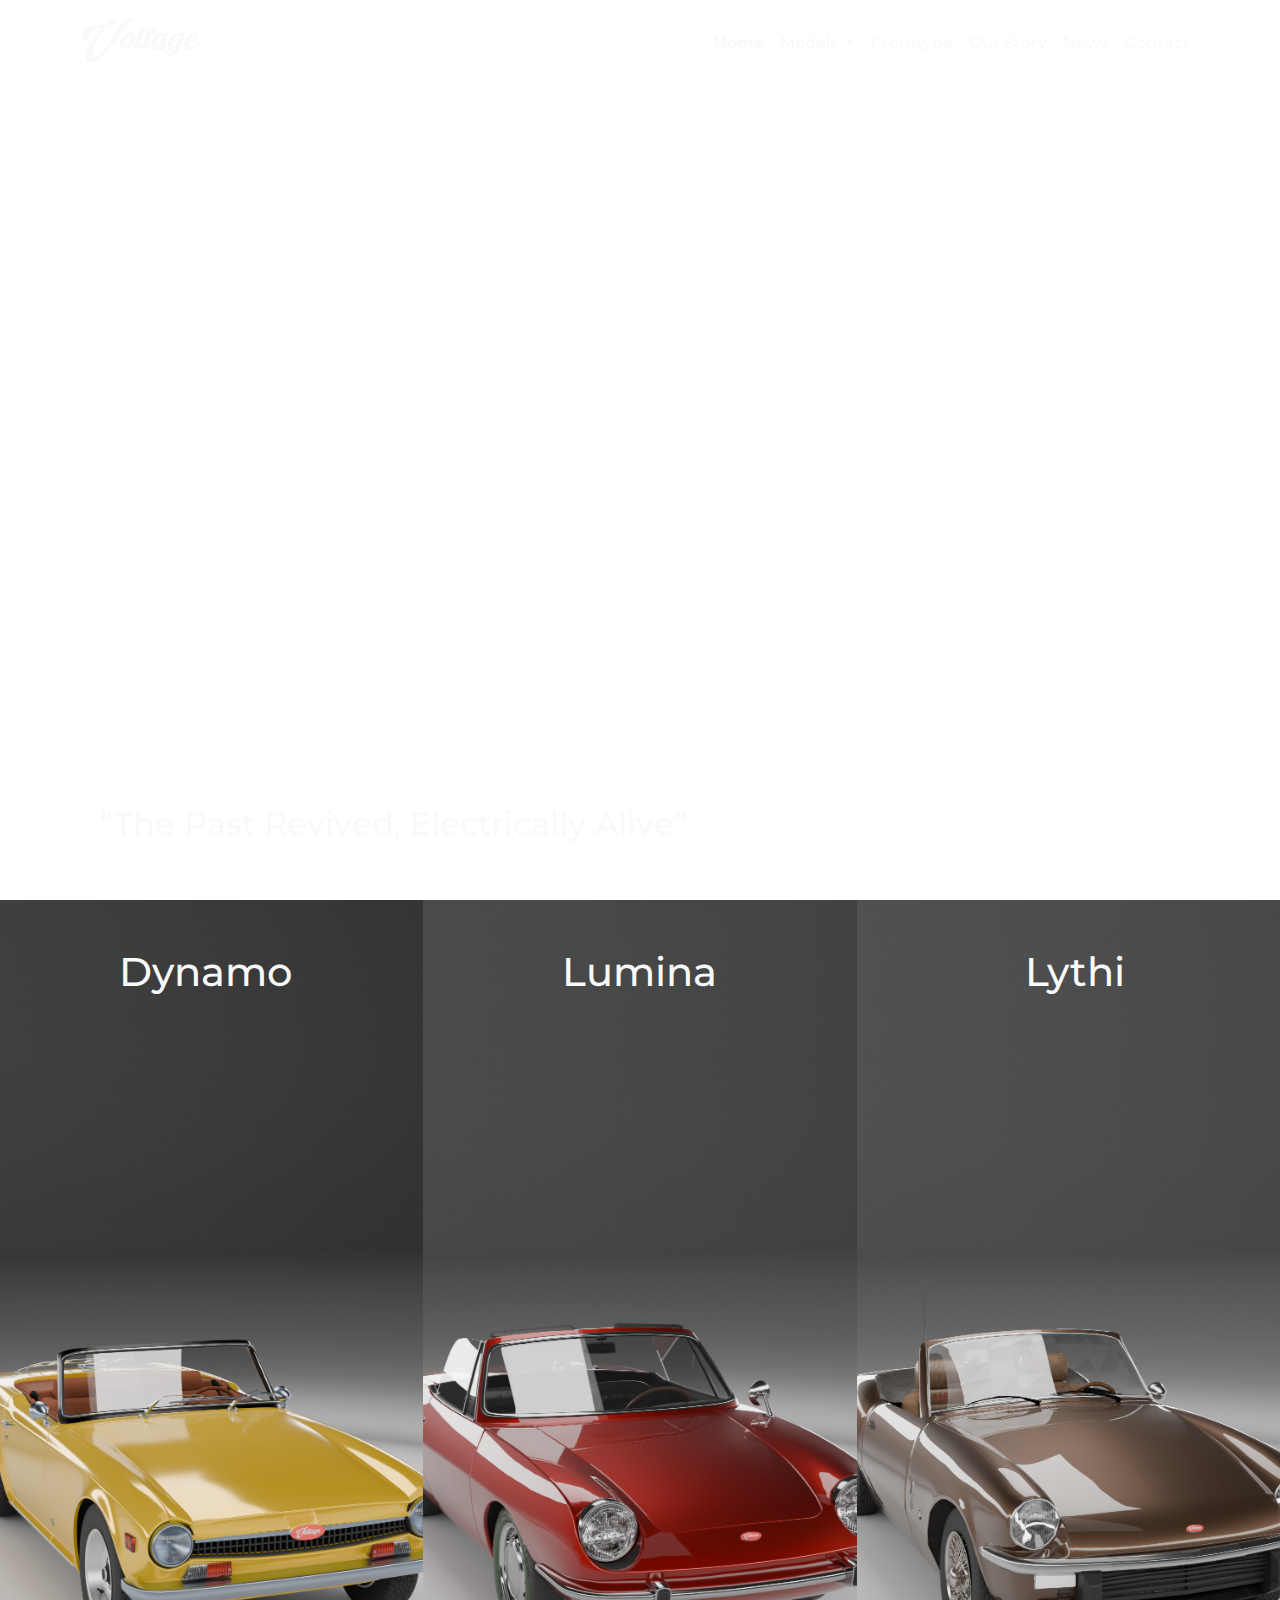
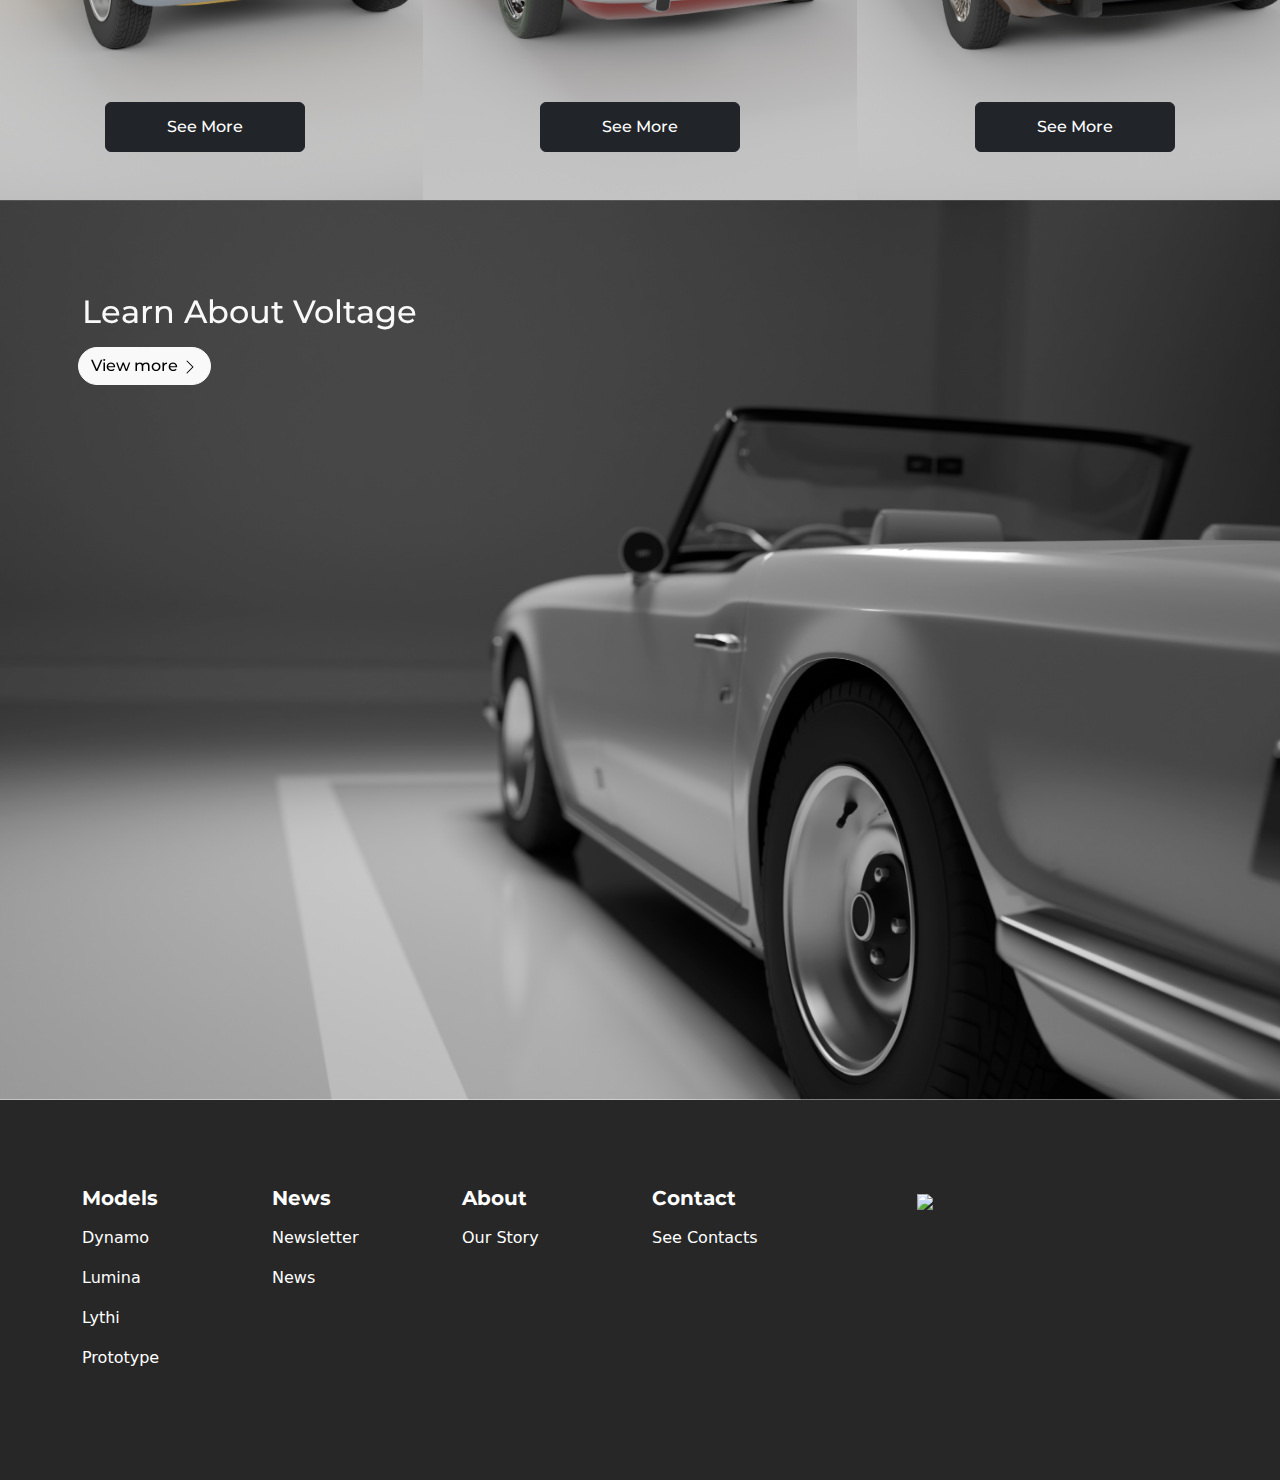
==== commit c17b6396: "commit" ====
--- a/index.html
+++ b/index.html
@@ -41,10 +41,10 @@
                             <a class="nav-link text-light dafont" href="OurStory.html">Our Story</a>
                         </li>
                         <li class="nav-item">
-                            <a class="nav-link text-light dafont" href="News.php">News</a>
+                            <a class="nav-link text-light dafont" href="News.html">News</a>
                         </li>
                         <li class="nav-item">
-                            <a class="nav-link text-light dafont" href="Contact.php">Contact</a>
+                            <a class="nav-link text-light dafont" href="Contact.html">Contact</a>
                         </li>
                     </ul>
                 </div>
@@ -88,7 +88,7 @@
             <div class="d-flex divinfront align-items-start mt-5">
                 <div class="row">
                     <h2 class="text-light learnabouttitle dafont">Learn About Voltage</h2>
-                    <a type="button" href="carviewer.html" class="btn btn-light modelbuttonfix mx-1 my-2 dafont">View more <svg xmlns="http://www.w3.org/2000/svg" width="16" height="16" fill="currentColor" class="bi bi-chevron-right" viewBox="0 0 16 16">
+                    <a type="button" href="carviewer.html" class="btn btn-light modelbuttonfix mx-1 my-2 dafont mx-2">View more <svg xmlns="http://www.w3.org/2000/svg" width="16" height="16" fill="currentColor" class="bi bi-chevron-right" viewBox="0 0 16 16">
                         <path fill-rule="evenodd" d="M4.646 1.646a.5.5 0 0 1 .708 0l6 6a.5.5 0 0 1 0 .708l-6 6a.5.5 0 0 1-.708-.708L10.293 8 4.646 2.354a.5.5 0 0 1 0-.708"/>
                     </svg></a>
                 </div>
--- a/style.css
+++ b/style.css
@@ -73,6 +73,25 @@
     -webkit-filter: grayscale(100%);
     filter: grayscale(100%);
 }
+
+.main-image5{
+    background-color: #272727;
+    height: 100vh;
+    width: 100%;
+    object-fit: cover;
+    margin: auto;
+    background-repeat: no-repeat;
+    background-position: center;
+    background-size: cover;
+    -webkit-filter: grayscale(100%);
+    filter: grayscale(100%);
+}
+
+.divinfront2{
+    height: 20vh;
+}
+
+
 
 @media screen and (max-width: 992px) {
     .main-image4{
@@ -94,12 +113,16 @@
     padding-left: 2vh;
 }
 
+
+
 .learnabouttitle{
     padding-top: 5vh;
 }
 .divinfront{
     height: 90vh;
 }
+
+
 .translucent{
     background: rgba(255,255,255,.075);
     backdrop-filter: blur(8px);
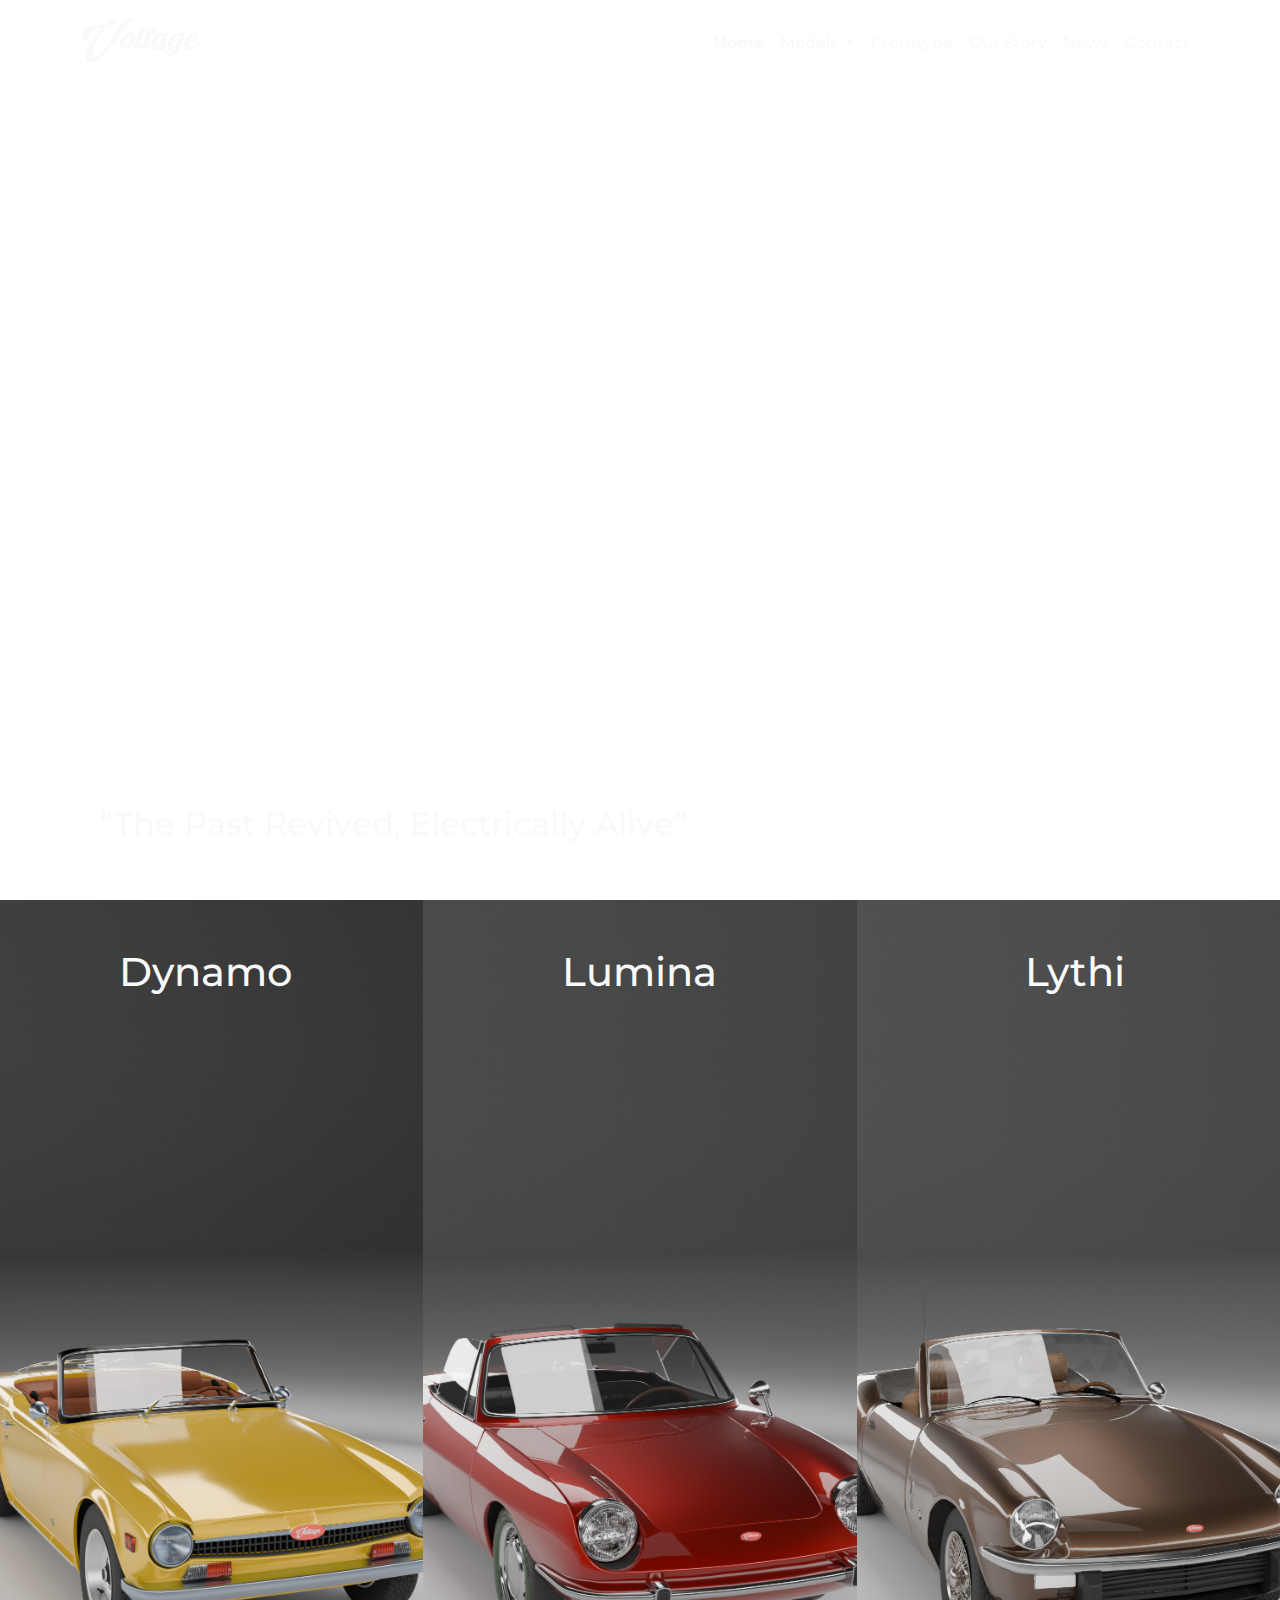
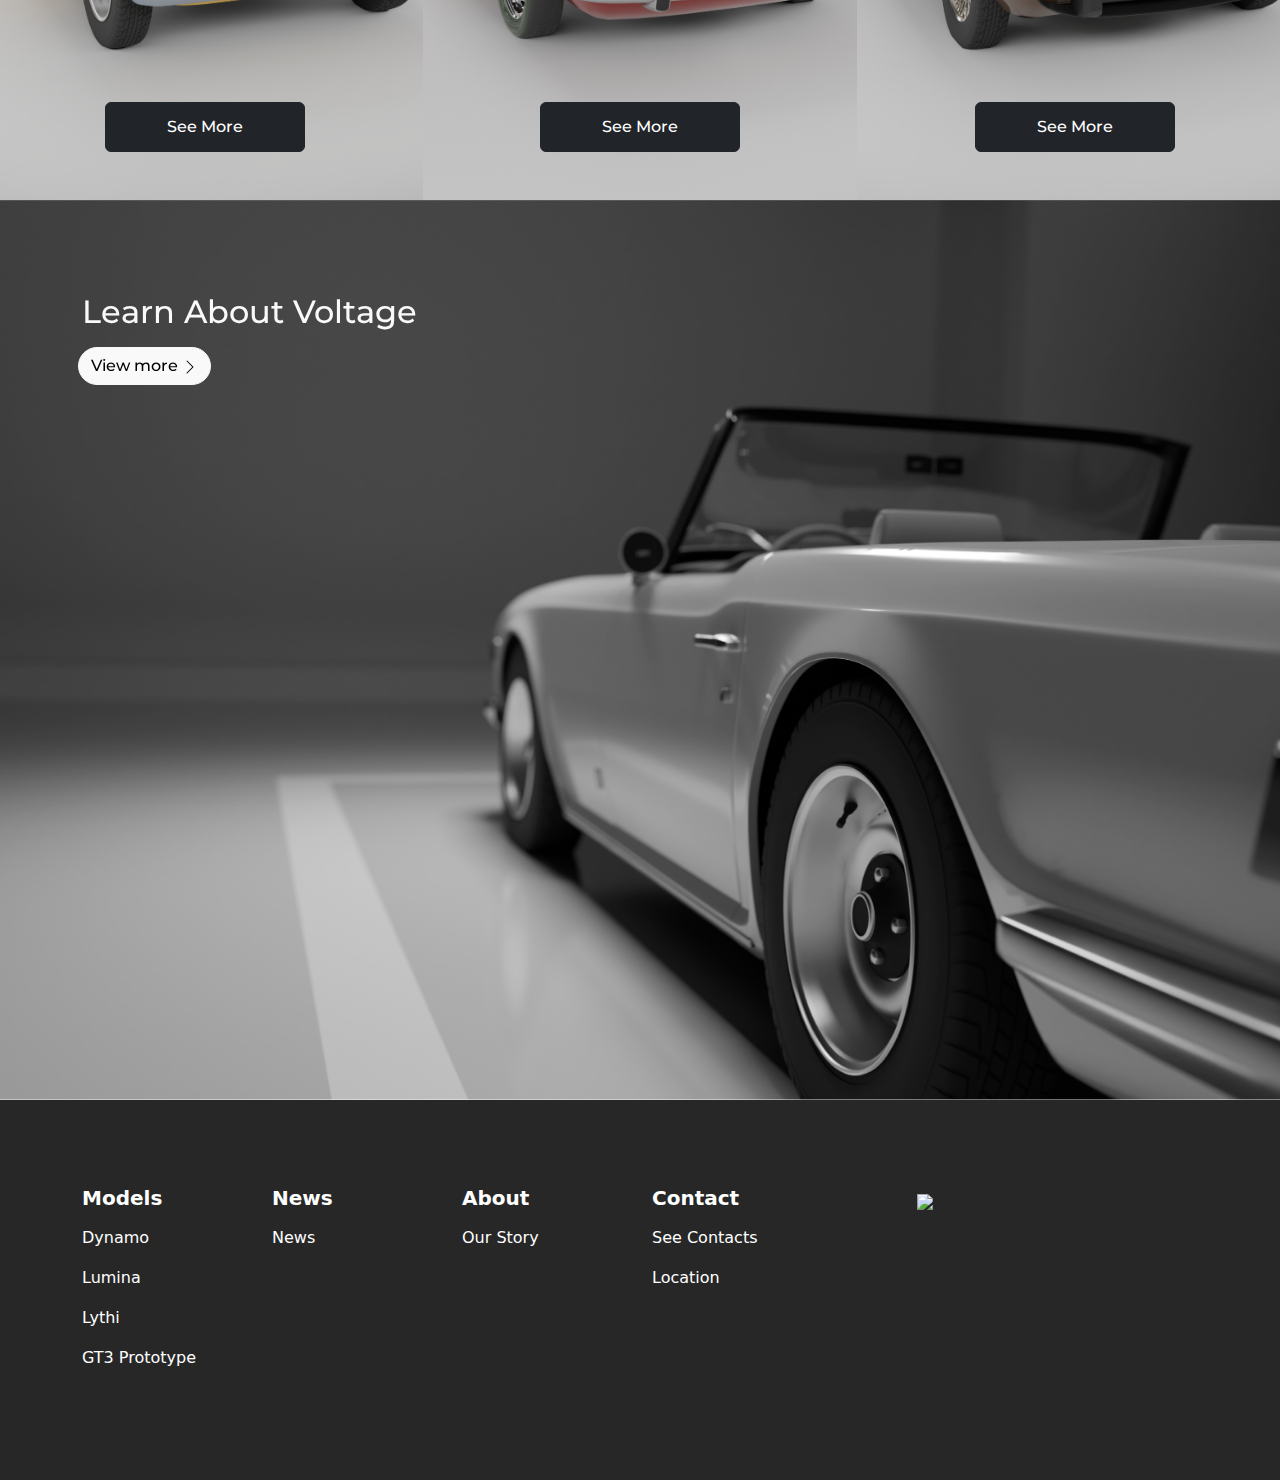
==== commit bad29039: "Final Comit" ====
--- a/index.html
+++ b/index.html
@@ -41,7 +41,7 @@
                             <a class="nav-link text-light dafont" href="OurStory.html">Our Story</a>
                         </li>
                         <li class="nav-item">
-                            <a class="nav-link text-light dafont" href="News.html">News</a>
+                            <a class="nav-link text-light dafont" href="News/News.php">News</a>
                         </li>
                         <li class="nav-item">
                             <a class="nav-link text-light dafont" href="Contact.html">Contact</a>
@@ -102,27 +102,26 @@
             <div class="row">
                 <div class="col-lg-2 col-sm-6">
                     <div class="single-box">
-                        <h2 class="dafont">Models</h2>
+                        <h2>Models</h2>
                     <ul>
                         <li><a href="Dynamo.html">Dynamo</a></li>
                         <li><a href="Lumina.html">Lumina</a></li>
                         <li><a href="Lythi.html">Lythi</a></li>
-                        <li><a href="Prototype.html">Prototype</a></li>
+                        <li><a href="Prototype.html">GT3 Prototype</a></li>
                     </ul>
                     </div> 
                 </div>              
                 <div class="col-lg-2 col-sm-6">
                     <div class="single-box">
-                        <h2 class="dafont">News</h2>
+                        <h2>News</h2>
                     <ul>
-                        <li><a href="Newsletter.html">Newsletter</a></li>
-                        <li><a href="News.html">News</a></li>
+                        <li><a href="News/News.php">News</a></li>
                     </ul>
                     </div>                    
                 </div>
                 <div class="col-lg-2 col-sm-6">
                     <div class="single-box">
-                        <h2 class="dafont">About</h2>
+                        <h2>About</h2>
                     <ul>
                         <li><a href="OurStory.html">Our Story</a></li>
                     </ul>
@@ -130,9 +129,10 @@
                 </div>
                 <div class="col-lg-2 col-sm-6">
                     <div class="single-box">
-                        <h2 class="dafont">Contact</h2>
+                        <h2>Contact</h2>
                     <ul>
                         <li><a href="Contact.html">See Contacts</a></li>
+                        <li><a href="https://maps.app.goo.gl/NtiWcBVVeTSigS6VA" target="_blank">Location</a></li>
                     </ul>
                     </div>                    
                 </div>
--- a/style.css
+++ b/style.css
@@ -85,6 +85,19 @@
     background-size: cover;
     -webkit-filter: grayscale(100%);
     filter: grayscale(100%);
+}
+
+.main-image6{
+    background-image: url("Images/untitled.png");
+    height: 100vh;
+    width: 100%;
+    object-fit: cover;
+    margin: auto;
+    background-repeat: no-repeat;
+    background-position: center;
+    background-size: cover;
+    
+
 }
 
 .divinfront2{
@@ -265,6 +278,42 @@
     filter: grayscale(100%);
 }
 
+.proto4{
+    background-image: url("Images/untitled1.png");
+    width: 100%;
+    object-fit: cover;
+    margin: auto;
+    background-repeat: no-repeat;
+    background-position: center;
+    background-size: cover;
+    -webkit-filter: grayscale(100%);
+    filter: grayscale(100%);
+}
+
+.proto5{
+    background-image: url("Images/untitled2.png");
+    width: 100%;
+    object-fit: cover;
+    margin: auto;
+    background-repeat: no-repeat;
+    background-position: center;
+    background-size: cover;
+    -webkit-filter: grayscale(100%);
+    filter: grayscale(100%);
+}
+
+.proto6{
+    background-image: url("Images/untitled3.png");
+    width: 100%;
+    object-fit: cover;
+    margin: auto;
+    background-repeat: no-repeat;
+    background-position: center;
+    background-size: cover;
+    -webkit-filter: grayscale(100%);
+    filter: grayscale(100%);
+}
+
 /*footer*/
 
 footer {
@@ -386,6 +435,33 @@
     height: 85vh;
 }
 
+
+.modelbuttonfux{
+    border-radius: 50px;
+    max-height: fit-content;
+    max-width: fit-content;
+}
+
+.modelbuttonfax{
+    border-radius: 50px;
+    max-height: fit-content;
+    max-width: fit-content;
+}
+
+
+.modelbuttonfux:hover{
+    border-radius: 50px;
+    max-height: fit-content;
+    max-width: fit-content;
+    background-color: #ffacbe;
+}
+
+.modelbuttonfax:hover{
+    border-radius: 50px;
+    max-height: fit-content;
+    max-width: fit-content;
+    background-color: #afffac;
+}
 .E1studio2{
     background-image: url("Images/E1studio2.png");
     height: 400px;
@@ -394,6 +470,13 @@
     background-position: center center; 
 }
 
+.E2studio2{
+    background-image: url("Images/image124.png");
+    height: 200px;
+    background-size:     cover;                 
+    background-repeat:   no-repeat;
+    background-position: center top; 
+}
 .E1studio3{
     background-image: url("Images/E1studio3.png");
     height: 400px;
@@ -534,6 +617,9 @@
     background-color: black;
 }
 
+.bg-grey{
+    background-color: #272727;
+}
 
 .navbar-toggler-icon {
     background-image: url("data:image/svg+xml,%3csvg xmlns='http://www.w3.org/2000/svg' viewBox='0 0 30 30'%3e%3cpath stroke='rgba%28255, 255, 255, 1%29' stroke-linecap='round' stroke-miterlimit='10' stroke-width='2' d='M4 7h22M4 15h22M4 23h22'/%3e%3c/svg%3e");
@@ -547,4 +633,15 @@
     outline: none;
     box-shadow: none;
     border: none;
-}+}
+
+.mapa{
+    background-image: url("images/mapa.png");
+    height: 80vh; 
+    background-size: cover;
+    background-repeat:   no-repeat; 
+    background-position: center center;
+}
+
+/*Newsletter*/
+
